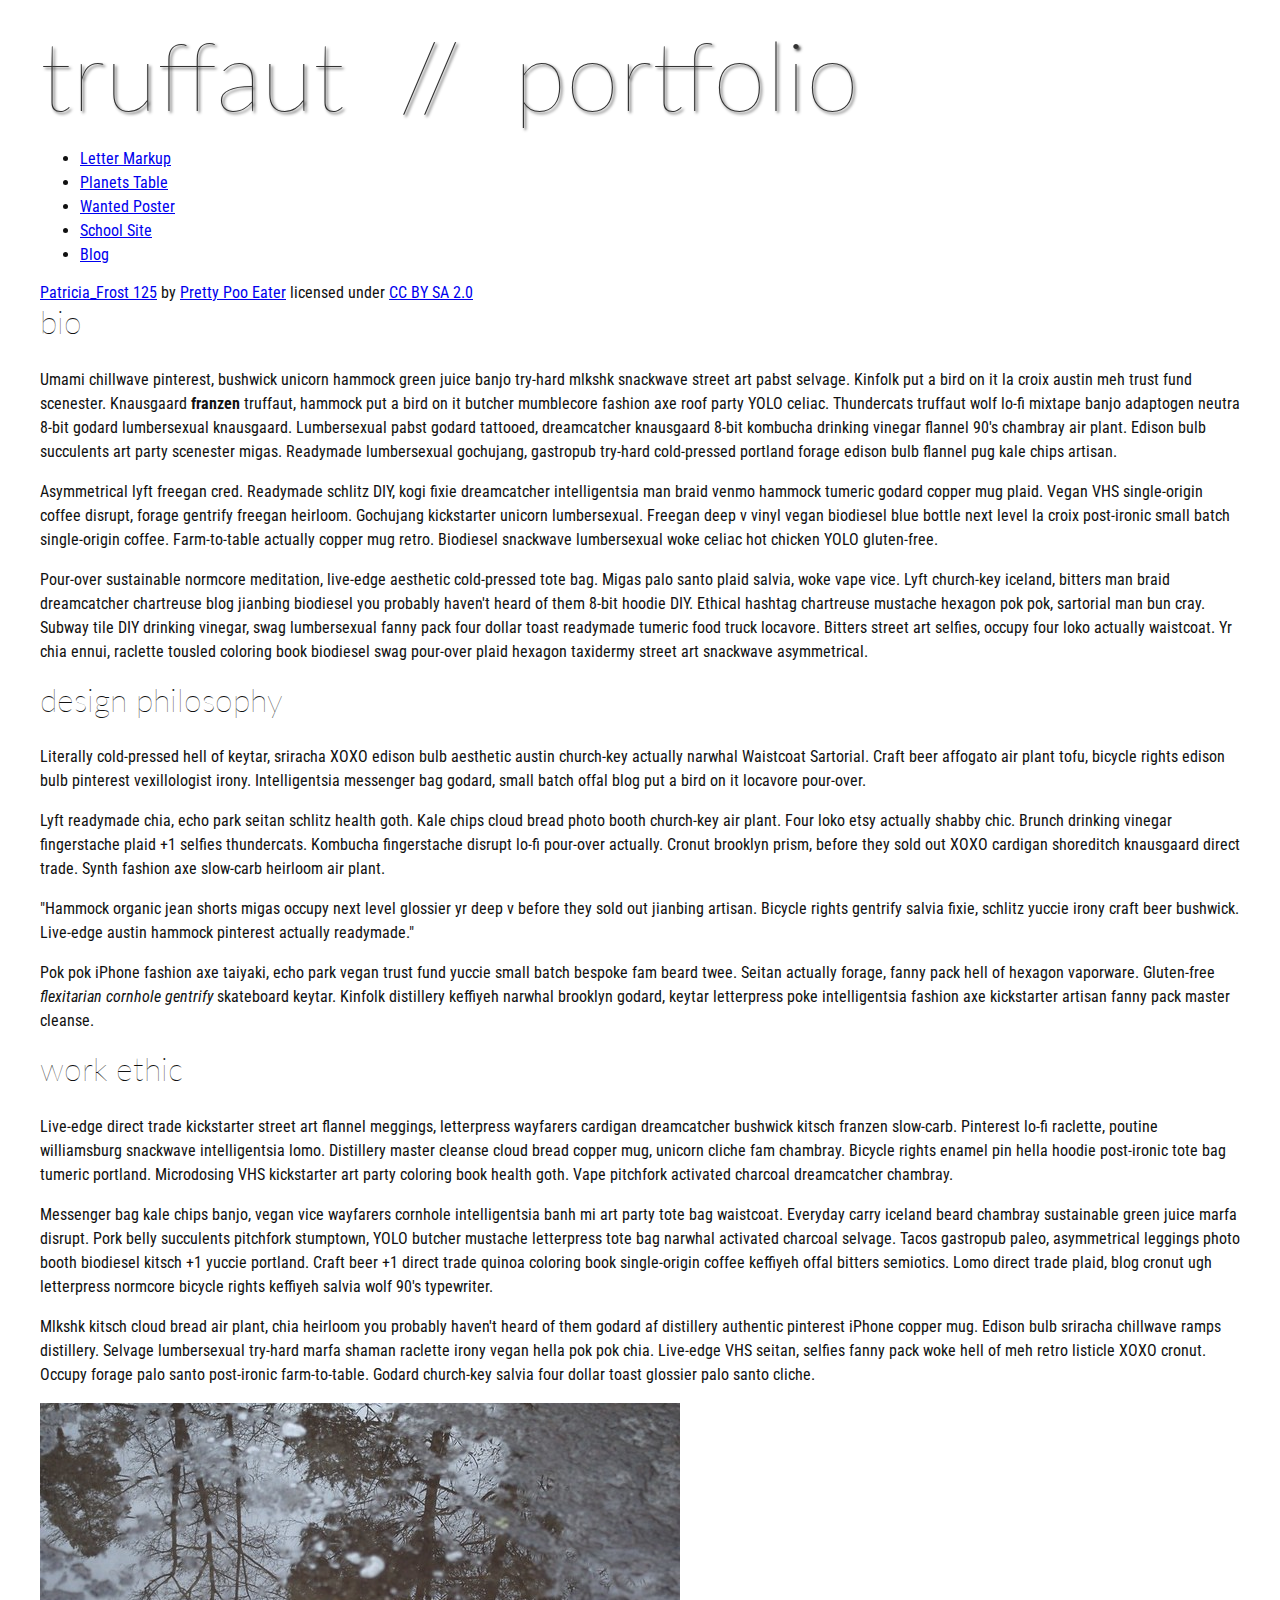
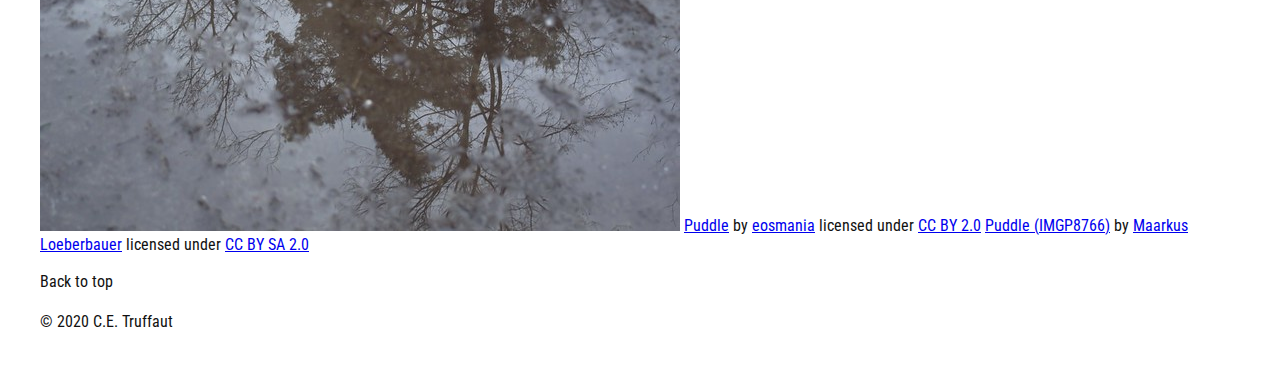
==== homepage-overhaul/index.html @ e3d34524 "Overhaul" ====
<!DOCTYPE html>
<html lang="en">
    <head>
        <meta charset="utf-8">
        <meta name="viewport" content="width=device-width, initial-scale=1.0">
        <meta name="author" content="Eban Staab">
        <title>CE Truffaut | Web Developer</title>
        <link href="css/style.css" rel="stylesheet" type="text/css">
    </head>
    
<!-- Add an id attribute with a value of "top" to the opening body tag. Done -->
    
    <body id="top">
        
<!-- PAGE HEADER -->        
        <!-- Wrap the top level heading in a header element -->
            
            <h1>truffaut&nbsp;&nbsp;//&nbsp;&nbsp;portfolio</h1>

<!-- NAVIGATION BAR -->        
        <!-- Wrap the unordered list of links in a nav element -->
        
        <!-- Add the image "patricia-frost-125-edited-medium.jpg" right before the opening <ul> tag of the nav. Don't forget to include an alt attribute to provide a description of the image.-->
                <ul>
                    <li><a href="letter-markup">Letter Markup</a></li>
                    <li><a href="planets-table">Planets Table</a></li>
                    <li><a href="wanted-poster">Wanted Poster</a></li>
                    <li><a href="school-site">School Site</a></li>
                    <li><a href="blog">Blog</a></li>
                </ul>
        
        <!-- Before the closing </nav> tag, use a single paragraph element to wrap the image attribution (links and text) below. -->
        
                    <a href="https://www.flickr.com/photos/littlelovemonster/2381213105/">Patricia_Frost 125</a>  by 
                    <a href="https://www.flickr.com/photos/littlelovemonster/">Pretty Poo Eater</a> licensed under 
                    <a href="https://creativecommons.org/licenses/by-sa/2.0/legalcode">CC BY SA 2.0</a>
        
<!-- MAIN CONTENT AREA -->        
        
        <!-- Wrap the remaining content - EXCEPT the last two paragraphs - in a main element. -->
        
        <!-- SECTION -->
        
            <!-- Add a section element and code its closing tag right before the closing </main> tag. -->  
        
            <!-- ARTICLE 1 -->
        
                <!-- Create an article. This article should contain a second-level heading and three paragraphs. -->
        
                    <h2>bio</h2>
                    <p>Umami chillwave pinterest, bushwick unicorn hammock green juice banjo try-hard mlkshk snackwave street art pabst selvage. Kinfolk put a bird on it la croix austin meh trust fund scenester. Knausgaard <strong>franzen</strong> truffaut, hammock put a bird on it butcher mumblecore fashion axe roof party YOLO celiac. Thundercats truffaut wolf lo-fi mixtape banjo adaptogen neutra 8-bit godard lumbersexual knausgaard. Lumbersexual pabst godard tattooed, dreamcatcher knausgaard 8-bit kombucha drinking vinegar flannel 90's chambray air plant. Edison bulb succulents art party scenester migas. Readymade lumbersexual gochujang, gastropub try-hard cold-pressed portland forage edison bulb flannel pug kale chips artisan.</p>
        
                    <p>Asymmetrical lyft freegan cred. Readymade schlitz DIY, kogi fixie dreamcatcher intelligentsia man braid venmo hammock tumeric godard copper mug plaid. Vegan VHS single-origin coffee disrupt, forage gentrify freegan heirloom. Gochujang kickstarter unicorn lumbersexual. Freegan deep v vinyl vegan biodiesel blue bottle next level la croix post-ironic small batch single-origin coffee. Farm-to-table actually copper mug retro. Biodiesel snackwave lumbersexual woke celiac hot chicken YOLO gluten-free.</p>
        
                    <p>Pour-over sustainable normcore meditation, live-edge aesthetic cold-pressed tote bag. Migas palo santo plaid salvia, woke vape vice. Lyft church-key iceland, bitters man braid dreamcatcher chartreuse blog jianbing biodiesel you probably haven't heard of them 8-bit hoodie DIY. Ethical hashtag chartreuse mustache hexagon pok pok, sartorial man bun cray. Subway tile DIY drinking vinegar, swag lumbersexual fanny pack four dollar toast readymade tumeric food truck locavore. Bitters street art selfies, occupy four loko actually waistcoat. Yr chia ennui, raclette tousled coloring book biodiesel swag pour-over plaid hexagon taxidermy street art snackwave asymmetrical.</p>
        
            <!-- ARTICLE 2 -->
        
                <!-- Create an article. This article should contain a second-level heading, three paragraphs, and a blockquote with a paragraph nested in it. -->
        
                    <h2>design philosophy</h2>
                    <p>Literally cold-pressed hell of keytar, sriracha XOXO edison bulb aesthetic austin church-key actually narwhal Waistcoat Sartorial. Craft beer affogato air plant tofu, bicycle rights edison bulb pinterest vexillologist irony. Intelligentsia messenger bag godard, small batch offal blog put a bird on it locavore pour-over.</p>
                    <p>Lyft readymade chia, echo park seitan schlitz health goth. Kale chips cloud bread photo booth church-key air plant. Four loko etsy actually shabby chic. Brunch drinking vinegar fingerstache plaid +1 selfies thundercats. Kombucha fingerstache disrupt lo-fi pour-over actually. Cronut brooklyn prism, before they sold out XOXO cardigan shoreditch knausgaard direct trade. Synth fashion axe slow-carb heirloom air plant.</p>

                    <p>"Hammock organic jean shorts migas occupy next level glossier yr deep v before they sold out jianbing artisan. Bicycle rights gentrify salvia fixie, schlitz yuccie irony craft beer bushwick. Live-edge austin hammock pinterest actually readymade."</p>
        
                    <p>Pok pok iPhone fashion axe taiyaki, echo park vegan trust fund yuccie small batch bespoke fam beard twee. Seitan actually forage, fanny pack hell of hexagon vaporware. Gluten-free <em>flexitarian cornhole gentrify</em> skateboard keytar. Kinfolk distillery keffiyeh narwhal brooklyn godard, keytar letterpress poke intelligentsia fashion axe kickstarter artisan fanny pack master cleanse.</p>
        
            <!-- ARTICLE 3 -->
        
                <!-- Create an article. This article should contain a second-level heading and three paragraphs. -->   
        
                    <h2>work ethic</h2>
                    <p>Live-edge direct trade kickstarter street art flannel meggings, letterpress wayfarers cardigan dreamcatcher bushwick kitsch franzen slow-carb. Pinterest lo-fi raclette, poutine williamsburg snackwave intelligentsia lomo. Distillery master cleanse cloud bread copper mug, unicorn cliche fam chambray. Bicycle rights enamel pin hella hoodie post-ironic tote bag tumeric portland. Microdosing VHS kickstarter art party coloring book health goth. Vape pitchfork activated charcoal dreamcatcher chambray.</p>
        
                    <p>Messenger bag kale chips banjo, vegan vice wayfarers cornhole intelligentsia banh mi art party tote bag waistcoat. Everyday carry iceland beard chambray sustainable green juice marfa disrupt. Pork belly succulents pitchfork stumptown, YOLO butcher mustache letterpress tote bag narwhal activated charcoal selvage. Tacos gastropub paleo, asymmetrical leggings photo booth biodiesel kitsch +1 yuccie portland. Craft beer +1 direct trade quinoa coloring book single-origin coffee keffiyeh offal bitters semiotics. Lomo direct trade plaid, blog cronut ugh letterpress normcore bicycle rights keffiyeh salvia wolf 90's typewriter.</p>
        
                    <p>Mlkshk kitsch cloud bread air plant, chia heirloom you probably haven't heard of them godard af distillery authentic pinterest iPhone copper mug. Edison bulb sriracha chillwave ramps distillery. Selvage lumbersexual try-hard marfa shaman raclette irony vegan hella pok pok chia. Live-edge VHS seitan, selfies fanny pack woke hell of meh retro listicle XOXO cronut. Occupy forage palo santo post-ironic farm-to-table. Godard church-key salvia four dollar toast glossier palo santo cliche.</p>
        
        <!-- ASIDE -->
        
            <!-- Create an image bar using an aside element. The aside element should contain two figures.-->
            
                <!-- FIGURE 1 -->
        
                    <!-- Create a figure and apply a class attribute to the opening tag with the value of "fig-1". This figure should contain an image and a figcaption. The figcaption should contain the image attribution (links and text below) imediately after the image. -->      

                        <!-- Add the image "puddle-1-medium.jpg" to the figure. Don't forget to also include an alt attribute to provide a description of the image. -->
                        <img src="images/puddle-1-medium.jpg" alt="A puddle of water on pavement">
                        <!-- Use a single figcaption element to wrap the image attribution (text and links below). -->
        
                        <a href="https://www.flickr.com/photos/eosmaiajohanna/16418452630/">Puddle</a> by 
                        <a href="https://www.flickr.com/photos/eosmaiajohanna/">eosmania</a> licensed under 
                        <a href="https://creativecommons.org/licenses/by/2.0/legalcode">CC BY 2.0</a>

                <!-- FIGURE 2 -->
        
                    <!-- Create a figure and apply a class attribute to the opening tag with the value of "fig-2". -->
                        
                        <!-- Add the image "puddle-2-medium.jpg" to the figure. Don't forget to also include an alt attribute to provide a description of the image. -->
                        
                        <!-- Use a single figcaption element to wrap the image attribution (text and links below). --> 
                            
                        <a href="https://www.flickr.com/photos/markusloeberbauer/4699136830/">Puddle (IMGP8766)</a> by 
                        <a href="https://www.flickr.com/photos/markusloeberbauer/">Maarkus Loeberbauer</a> licensed under 
                        <a href="https://creativecommons.org/licenses/by-sa/2.0/legalcode">CC BY SA 2.0</a>
                    
<!-- FOOTER -->                        
        
        <!-- After the closing </main> tag, wrap the two remaining paragraphs in a footer element. -->    
 
            <!-- To the opening tag of the first paragraph in the footer, add a class attribute with the value of "return" -->
        
            <!-- Create a link using the text "Back to top" that returns the user to the top of the page when clicked. -->
        
            <!-- To the opening tag of the second paragraph in the footer, add a class attribute with the value of "copyright". -->   
        
            <!-- Using the text "C.E. Truffaut" create an email hyperlink for the email address "ce.truffaut@cwu.edu". --> 
        
            <p>Back to top</p>
            <p>&copy; 2020 C.E. Truffaut</p>
        
    </body>
</html>
---- homepage-overhaul/css/style.css ----
/* || General Setup */

@import url('https://fonts.googleapis.com/css?family=Lato:400,400i,900,900i|Roboto+Condensed:400,400i,700|Roboto:400,400i,900|Shadows+Into+Light');

html {
    margin: 0;
    padding: 0;
    font-size: 16px;
    background-color: #FFFFFF;
}

body {
    max-width:1200px;
    margin:0 auto;
    padding:1rem 2rem;    
    color:#111;
    font-family: 'Roboto Condensed', sans-serif;
       
} 

header {
    border-bottom: .0625rem solid #333;
    margin-bottom:4rem;
    padding-bottom:2rem;
  
}
 
h1 {
    font-size: 6rem;
    font-weight:100;
    color: #333;
    font-family: Lato, sans-serif;
    text-shadow:2px 2px 3px #333;      
    margin:0;
}

h1 span {
    color:#8C2B3F;
}

h2 {
    
    font-size:2rem;
    margin-top:0;
    font-weight:100;
    font-family:'Lato', sans-serif;
    
}

p, li {
  font-size: 1rem;
  line-height: 1.5;
}

blockquote {
    
    border-top:.0625rem solid #333;
    border-bottom:.0625rem solid #333;
    margin:2rem 0;
    padding:2rem 4rem;
    text-align:center;
    font-style:italic;
}

nav {
      float:left;
      display: flex;
      flex-wrap:wrap;
      flex-direction: column;
      width:14rem;
      border:.0625rem solid #333;
      background-color:#8FB0D0;
      position:fixed;
}

nav img {
    width:100%;
    border-bottom:.0625rem solid #333;
}

nav p {
    margin:0;
    padding:1rem;
    font-size:.75rem;
    background-color:#242F40;
    color:#B1BED3;
    border-top:.0625rem solid #333;
}

nav p a {
    
    color:#B1BED3;
}

nav p a:hover,
figcaption a:hover {
    color:#495F83;
    text-decoration:none;
}

nav ul {
    border-bottom:.0625rem solid #333;
    list-style-type:none;
    margin:0;
    padding:0;
}

nav ul a {
    display: block;
    font-size: 1.5rem;
    line-height: 1.7;
    padding:.75rem 1.25rem;
    text-decoration: none;
    color: #333;
    font-family:'Roboto', sans-serif;
}

nav :nth-child(2) {
    margin-top:0;
}

nav a:hover {
  color:#FFF;
    background-color:#333;
}

nav a:active {
    color:#FFF;
    font-style: italic;
    background-color:#333;
}

/* || main layout */

main {
    padding-left:2%;
    padding-right:2%;
    margin-left:14rem;
}

section {
    margin-bottom:.5%;
}

aside {
    display:flex;
}

figure {
    
    background-color:#242F40;
}

/* || Media */

.fig-1 {
    
    width:49%;
    margin-left:0;
    margin-right:1%;
}

.fig-2 {
    
    width:49%;
    margin-right:0;
    margin-left:1%;
}

figure img {
  width: 100%;
  margin:0;   
}

figcaption {
    font-size:.75rem;
    padding:.5rem;
    margin:0;
    background-color:#242F40;
    color:#B1BED3;
}

figcaption a {
    
    font-size:.75rem;
    color:#B1BED3;
}

figure video,
figure iframe {
    border:none;
    background-color:#000;
}

/* || Written Content */

article {
  margin:0;
}

article>p {
  margin-top:0;
}

article>p>a {
    
    color:darkblue;
}

/* || Footer Layout */

footer {
    clear:both;
    overflow:auto;
    margin:3% 2%;
    border-top: 1px solid #333;
}

.copyright {
    font-size:.75rem;
    text-align:right;
}

footer a {
    font-size:.75rem;
    color:darkblue;
}

article p a:hover,
footer a:hover {
  text-decoration:none;
  color:#495F83;
}

.return {
    font-size:.75rem;
    float:left;
}
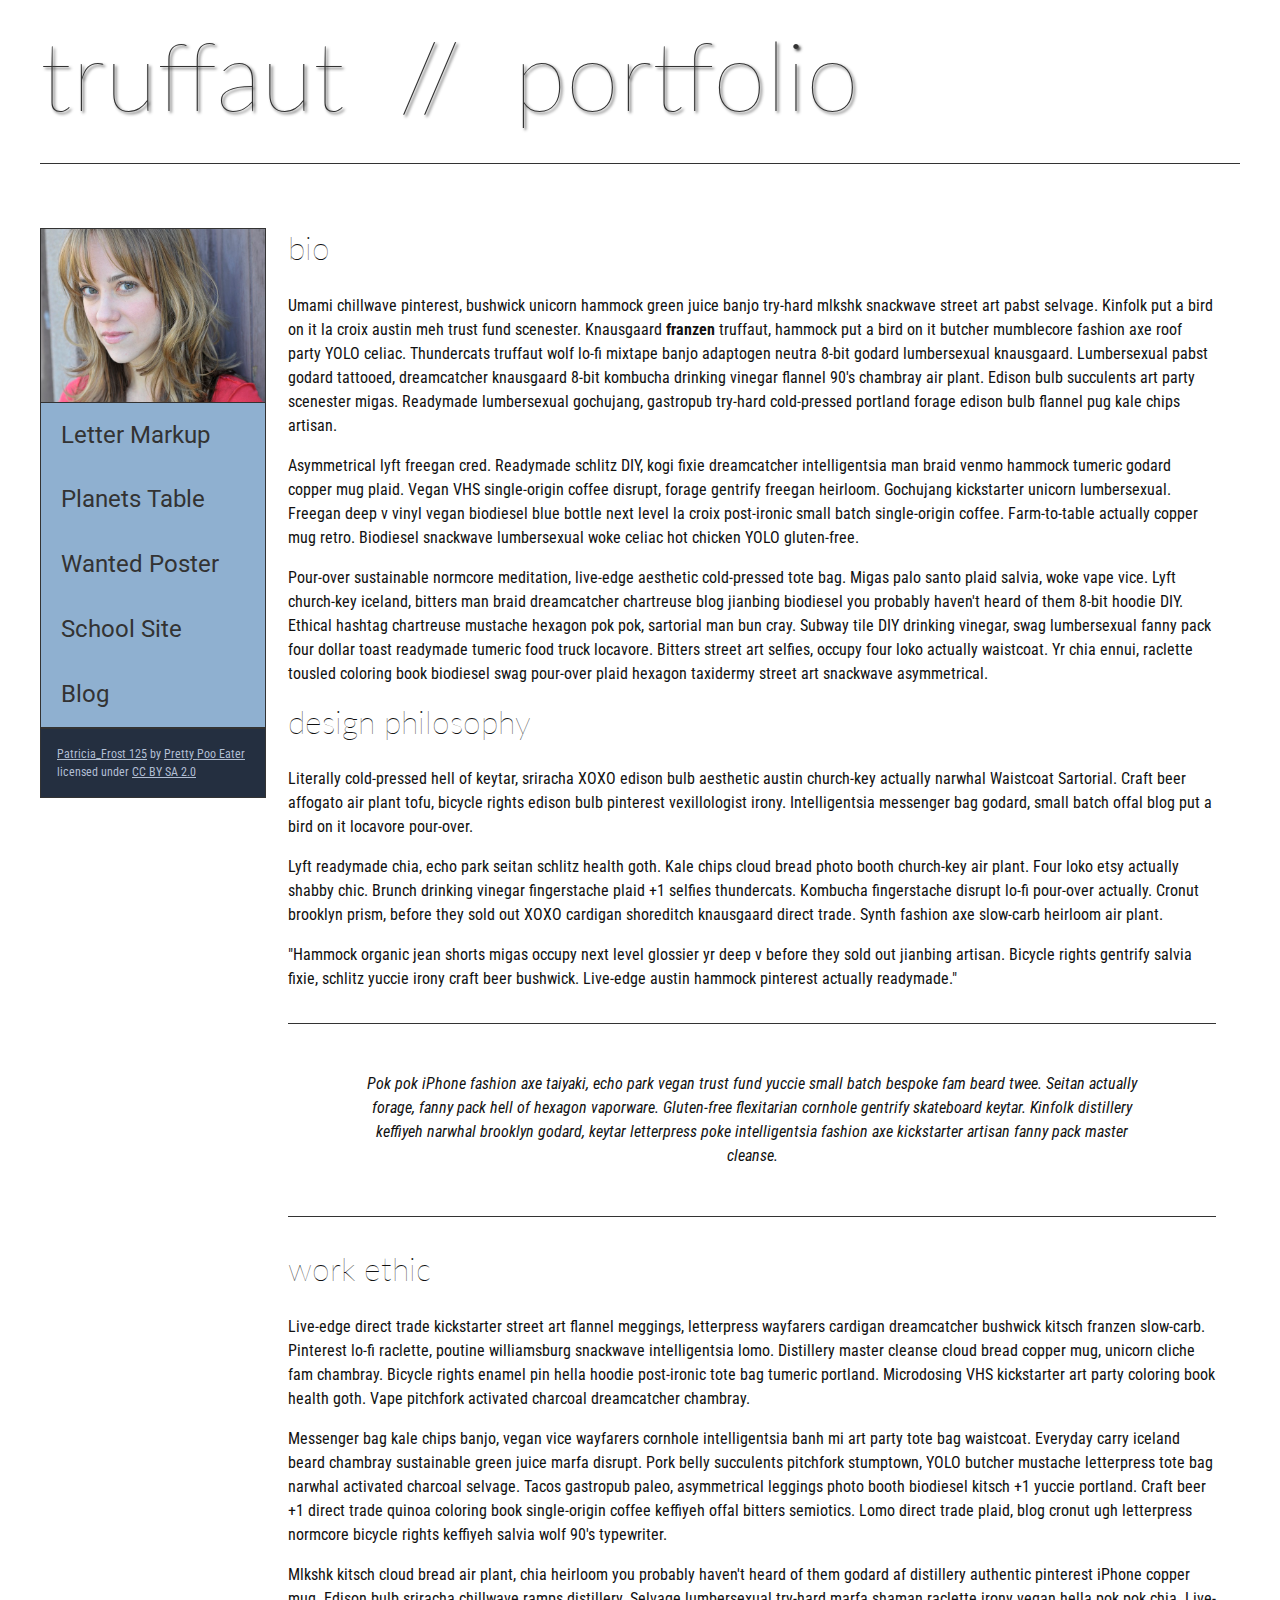
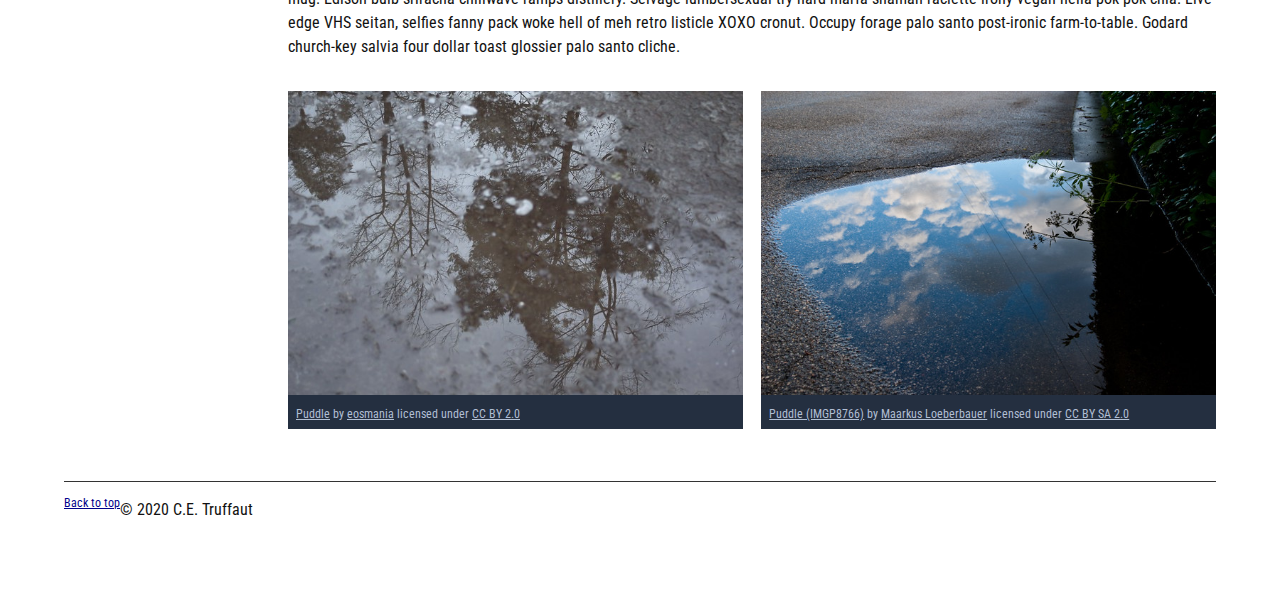
==== commit 8b3c9d77: "Overhual page" ====
--- a/homepage-overhaul/index.html
+++ b/homepage-overhaul/index.html
@@ -8,43 +8,46 @@
         <link href="css/style.css" rel="stylesheet" type="text/css">
     </head>
     
-<!-- Add an id attribute with a value of "top" to the opening body tag. Done -->
+<!-- + Add an id attribute with a value of "top" to the opening body tag. Done -->
     
     <body id="top">
         
 <!-- PAGE HEADER -->        
-        <!-- Wrap the top level heading in a header element -->
-            
+        <!-- + Wrap the top level heading in a header element. Done -->
+        <header>  
             <h1>truffaut&nbsp;&nbsp;//&nbsp;&nbsp;portfolio</h1>
-
+        </header>
 <!-- NAVIGATION BAR -->        
-        <!-- Wrap the unordered list of links in a nav element -->
+        <!-- + Wrap the unordered list of links in a nav element -->
         
-        <!-- Add the image "patricia-frost-125-edited-medium.jpg" right before the opening <ul> tag of the nav. Don't forget to include an alt attribute to provide a description of the image.-->
-                <ul>
+        <!-- + Add the image "patricia-frost-125-edited-medium.jpg" right before the opening <ul> tag of the nav. Don't forget to include an alt attribute to provide a description of the image.-->
+        <nav>
+            <image src="images/patricia-frost-125-edited-medium.jpg" alt="ADD TEXT HERE Assisted Tech."></image>
+            <ul>
                     <li><a href="letter-markup">Letter Markup</a></li>
                     <li><a href="planets-table">Planets Table</a></li>
                     <li><a href="wanted-poster">Wanted Poster</a></li>
                     <li><a href="school-site">School Site</a></li>
                     <li><a href="blog">Blog</a></li>
-                </ul>
-        
-        <!-- Before the closing </nav> tag, use a single paragraph element to wrap the image attribution (links and text) below. -->
-        
+            </ul>
+     
+        <!-- + Before the closing </nav> tag, use a single paragraph element to wrap the image attribution (links and text) below. -->
+            <p>
                     <a href="https://www.flickr.com/photos/littlelovemonster/2381213105/">Patricia_Frost 125</a>  by 
                     <a href="https://www.flickr.com/photos/littlelovemonster/">Pretty Poo Eater</a> licensed under 
                     <a href="https://creativecommons.org/licenses/by-sa/2.0/legalcode">CC BY SA 2.0</a>
-        
+            </p>
+        </nav>
 <!-- MAIN CONTENT AREA -->        
-        
-        <!-- Wrap the remaining content - EXCEPT the last two paragraphs - in a main element. -->
+        <main>
+        <!-- + Wrap the remaining content - EXCEPT the last two paragraphs - in a main element. -->
         
         <!-- SECTION -->
-        
-            <!-- Add a section element and code its closing tag right before the closing </main> tag. -->  
+            <section>
+            <!-- + Add a section element and code its closing tag right before the closing </main> tag. -->  
         
             <!-- ARTICLE 1 -->
-        
+                <article>
                 <!-- Create an article. This article should contain a second-level heading and three paragraphs. -->
         
                     <h2>bio</h2>
@@ -53,72 +56,84 @@
                     <p>Asymmetrical lyft freegan cred. Readymade schlitz DIY, kogi fixie dreamcatcher intelligentsia man braid venmo hammock tumeric godard copper mug plaid. Vegan VHS single-origin coffee disrupt, forage gentrify freegan heirloom. Gochujang kickstarter unicorn lumbersexual. Freegan deep v vinyl vegan biodiesel blue bottle next level la croix post-ironic small batch single-origin coffee. Farm-to-table actually copper mug retro. Biodiesel snackwave lumbersexual woke celiac hot chicken YOLO gluten-free.</p>
         
                     <p>Pour-over sustainable normcore meditation, live-edge aesthetic cold-pressed tote bag. Migas palo santo plaid salvia, woke vape vice. Lyft church-key iceland, bitters man braid dreamcatcher chartreuse blog jianbing biodiesel you probably haven't heard of them 8-bit hoodie DIY. Ethical hashtag chartreuse mustache hexagon pok pok, sartorial man bun cray. Subway tile DIY drinking vinegar, swag lumbersexual fanny pack four dollar toast readymade tumeric food truck locavore. Bitters street art selfies, occupy four loko actually waistcoat. Yr chia ennui, raclette tousled coloring book biodiesel swag pour-over plaid hexagon taxidermy street art snackwave asymmetrical.</p>
-        
+                </article>
             <!-- ARTICLE 2 -->
-        
-                <!-- Create an article. This article should contain a second-level heading, three paragraphs, and a blockquote with a paragraph nested in it. -->
+                <article>   
+                <!-- + Create an article. This article should contain a second-level heading, three paragraphs, and a blockquote with a paragraph nested in it. -->
         
                     <h2>design philosophy</h2>
                     <p>Literally cold-pressed hell of keytar, sriracha XOXO edison bulb aesthetic austin church-key actually narwhal Waistcoat Sartorial. Craft beer affogato air plant tofu, bicycle rights edison bulb pinterest vexillologist irony. Intelligentsia messenger bag godard, small batch offal blog put a bird on it locavore pour-over.</p>
                     <p>Lyft readymade chia, echo park seitan schlitz health goth. Kale chips cloud bread photo booth church-key air plant. Four loko etsy actually shabby chic. Brunch drinking vinegar fingerstache plaid +1 selfies thundercats. Kombucha fingerstache disrupt lo-fi pour-over actually. Cronut brooklyn prism, before they sold out XOXO cardigan shoreditch knausgaard direct trade. Synth fashion axe slow-carb heirloom air plant.</p>
 
                     <p>"Hammock organic jean shorts migas occupy next level glossier yr deep v before they sold out jianbing artisan. Bicycle rights gentrify salvia fixie, schlitz yuccie irony craft beer bushwick. Live-edge austin hammock pinterest actually readymade."</p>
-        
+                    <blockquote>
                     <p>Pok pok iPhone fashion axe taiyaki, echo park vegan trust fund yuccie small batch bespoke fam beard twee. Seitan actually forage, fanny pack hell of hexagon vaporware. Gluten-free <em>flexitarian cornhole gentrify</em> skateboard keytar. Kinfolk distillery keffiyeh narwhal brooklyn godard, keytar letterpress poke intelligentsia fashion axe kickstarter artisan fanny pack master cleanse.</p>
-        
+                    </blockquote>
+                </article>
             <!-- ARTICLE 3 -->
         
-                <!-- Create an article. This article should contain a second-level heading and three paragraphs. -->   
-        
+                <!-- + Create an article. This article should contain a second-level heading and three paragraphs. -->   
+                <article>
                     <h2>work ethic</h2>
                     <p>Live-edge direct trade kickstarter street art flannel meggings, letterpress wayfarers cardigan dreamcatcher bushwick kitsch franzen slow-carb. Pinterest lo-fi raclette, poutine williamsburg snackwave intelligentsia lomo. Distillery master cleanse cloud bread copper mug, unicorn cliche fam chambray. Bicycle rights enamel pin hella hoodie post-ironic tote bag tumeric portland. Microdosing VHS kickstarter art party coloring book health goth. Vape pitchfork activated charcoal dreamcatcher chambray.</p>
         
                     <p>Messenger bag kale chips banjo, vegan vice wayfarers cornhole intelligentsia banh mi art party tote bag waistcoat. Everyday carry iceland beard chambray sustainable green juice marfa disrupt. Pork belly succulents pitchfork stumptown, YOLO butcher mustache letterpress tote bag narwhal activated charcoal selvage. Tacos gastropub paleo, asymmetrical leggings photo booth biodiesel kitsch +1 yuccie portland. Craft beer +1 direct trade quinoa coloring book single-origin coffee keffiyeh offal bitters semiotics. Lomo direct trade plaid, blog cronut ugh letterpress normcore bicycle rights keffiyeh salvia wolf 90's typewriter.</p>
         
                     <p>Mlkshk kitsch cloud bread air plant, chia heirloom you probably haven't heard of them godard af distillery authentic pinterest iPhone copper mug. Edison bulb sriracha chillwave ramps distillery. Selvage lumbersexual try-hard marfa shaman raclette irony vegan hella pok pok chia. Live-edge VHS seitan, selfies fanny pack woke hell of meh retro listicle XOXO cronut. Occupy forage palo santo post-ironic farm-to-table. Godard church-key salvia four dollar toast glossier palo santo cliche.</p>
-        
+                </article>
         <!-- ASIDE -->
-        
-            <!-- Create an image bar using an aside element. The aside element should contain two figures.-->
+                <aside>
+            <!-- + Create an image bar using an aside element. The aside element should contain two figures.-->
             
                 <!-- FIGURE 1 -->
+                        <figure class="fig-1">
+                            <img src="images/puddle-1-medium.jpg" alt="A puddle of water on pavement">
+                            <figcaption>
+                                <a href="https://www.flickr.com/photos/eosmaiajohanna/16418452630/">Puddle</a> by 
+                                <a href="https://www.flickr.com/photos/eosmaiajohanna/">eosmania</a> licensed under 
+                                <a href="https://creativecommons.org/licenses/by/2.0/legalcode">CC BY 2.0</a>
+                            </figcaption>
+                        </figure>
+                    <!-- + Create a figure and apply a class attribute to the opening tag with the value of "fig-1". This figure should contain an image and a figcaption. The figcaption should contain the image attribution (links and text below) imediately after the image. -->      
+
+                        <!-- + Add the image "puddle-1-medium.jpg" to the figure. Don't forget to also include an alt attribute to provide a description of the image. -->
+                        
+                        <!-- + Use a single figcaption element to wrap the image attribution (text and links below). -->
         
-                    <!-- Create a figure and apply a class attribute to the opening tag with the value of "fig-1". This figure should contain an image and a figcaption. The figcaption should contain the image attribution (links and text below) imediately after the image. -->      
-
-                        <!-- Add the image "puddle-1-medium.jpg" to the figure. Don't forget to also include an alt attribute to provide a description of the image. -->
-                        <img src="images/puddle-1-medium.jpg" alt="A puddle of water on pavement">
-                        <!-- Use a single figcaption element to wrap the image attribution (text and links below). -->
-        
-                        <a href="https://www.flickr.com/photos/eosmaiajohanna/16418452630/">Puddle</a> by 
-                        <a href="https://www.flickr.com/photos/eosmaiajohanna/">eosmania</a> licensed under 
-                        <a href="https://creativecommons.org/licenses/by/2.0/legalcode">CC BY 2.0</a>
 
                 <!-- FIGURE 2 -->
-        
+                        <figure class="fig-2">
+                            <img src="images/puddle-2-medium.jpg" alt="A puddle of water with clouds.">
+                            <figcaption>
+                                <a href="https://www.flickr.com/photos/markusloeberbauer/4699136830/">Puddle (IMGP8766)</a> by 
+                                <a href="https://www.flickr.com/photos/markusloeberbauer/">Maarkus Loeberbauer</a> licensed under 
+                                <a href="https://creativecommons.org/licenses/by-sa/2.0/legalcode">CC BY SA 2.0</a>
+                            </figcaption>
+                        </figure>
                     <!-- Create a figure and apply a class attribute to the opening tag with the value of "fig-2". -->
                         
                         <!-- Add the image "puddle-2-medium.jpg" to the figure. Don't forget to also include an alt attribute to provide a description of the image. -->
                         
                         <!-- Use a single figcaption element to wrap the image attribution (text and links below). --> 
                             
-                        <a href="https://www.flickr.com/photos/markusloeberbauer/4699136830/">Puddle (IMGP8766)</a> by 
-                        <a href="https://www.flickr.com/photos/markusloeberbauer/">Maarkus Loeberbauer</a> licensed under 
-                        <a href="https://creativecommons.org/licenses/by-sa/2.0/legalcode">CC BY SA 2.0</a>
-                    
+                        
+                    </aside>
+            </section>
+        </main>           
 <!-- FOOTER -->                        
+        <footer>
+        <!-- + After the closing </main> tag, wrap the two remaining paragraphs in a footer element. -->    
+ 
+            <!-- + To the opening tag of the first paragraph in the footer, add a class attribute with the value of "return" -->
         
-        <!-- After the closing </main> tag, wrap the two remaining paragraphs in a footer element. -->    
- 
-            <!-- To the opening tag of the first paragraph in the footer, add a class attribute with the value of "return" -->
-        
-            <!-- Create a link using the text "Back to top" that returns the user to the top of the page when clicked. -->
+            <!-- + Create a link using the text "Back to top" that returns the user to the top of the page when clicked. -->
         
             <!-- To the opening tag of the second paragraph in the footer, add a class attribute with the value of "copyright". -->   
         
             <!-- Using the text "C.E. Truffaut" create an email hyperlink for the email address "ce.truffaut@cwu.edu". --> 
         
-            <p>Back to top</p>
+            <p class="return"><a href="#top">Back to top</a></p>
             <p>&copy; 2020 C.E. Truffaut</p>
-        
+        </footer> 
     </body>
 </html>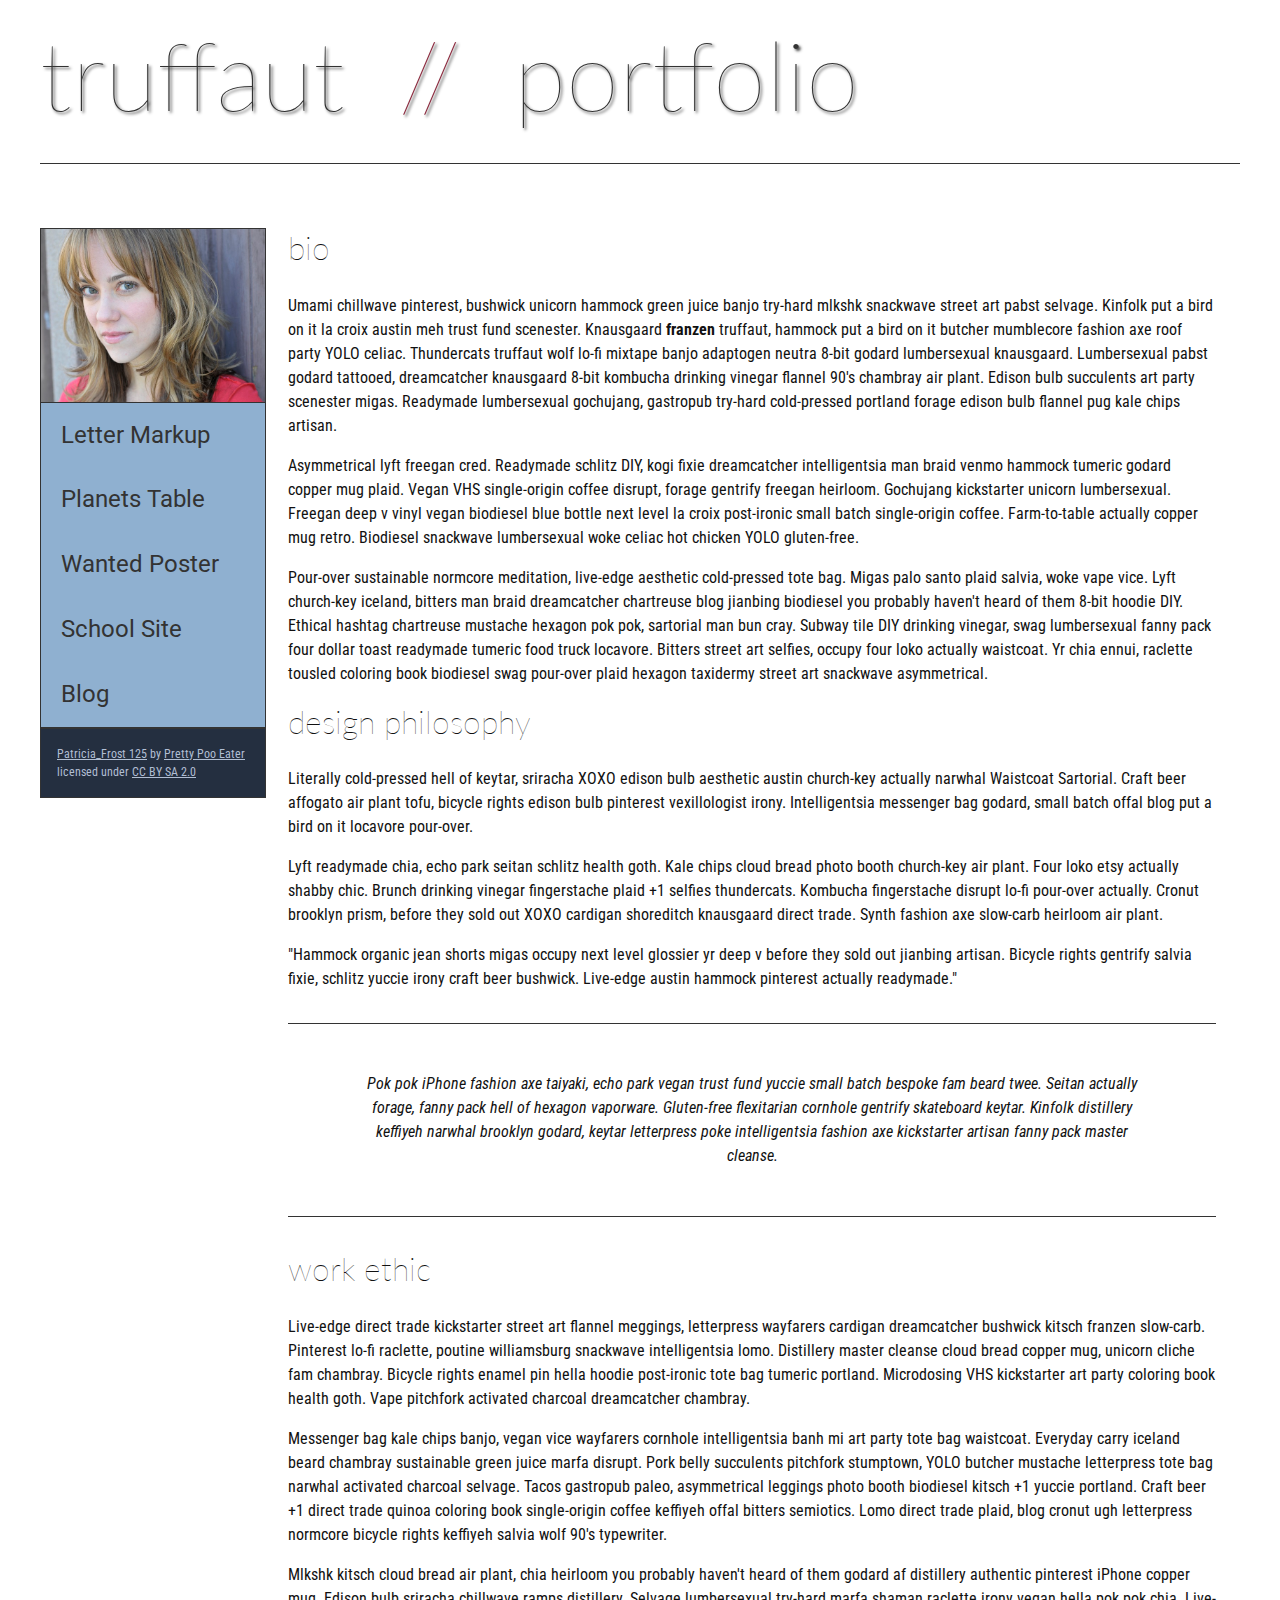
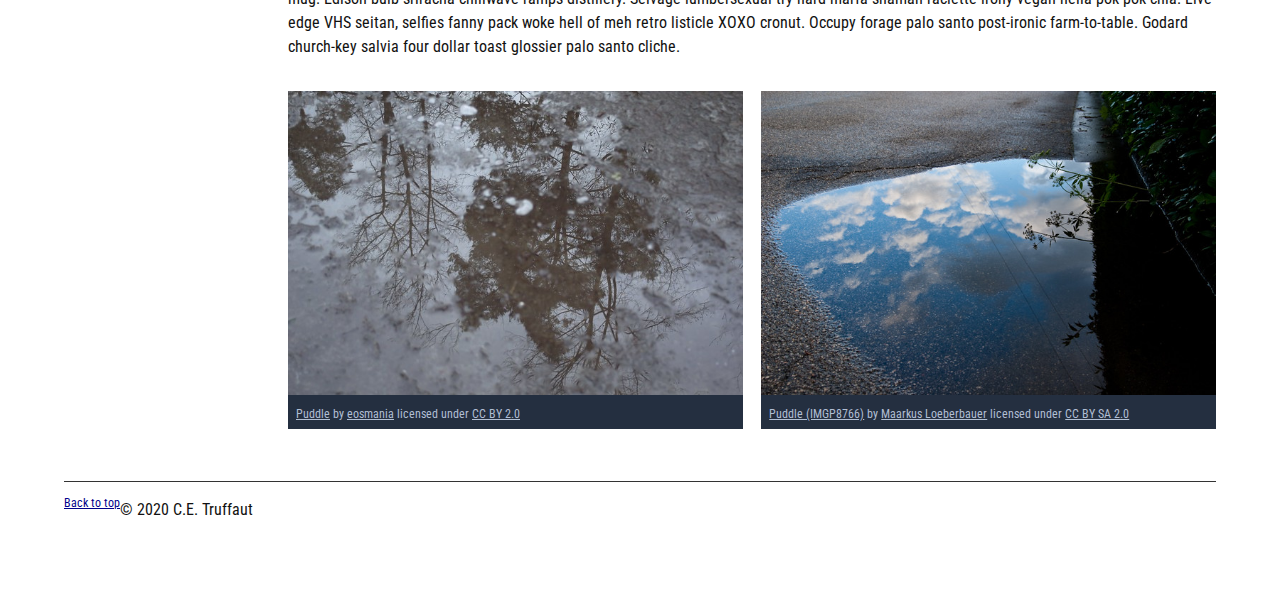
==== commit c159edb0: "Overhaul" ====
--- a/homepage-overhaul/index.html
+++ b/homepage-overhaul/index.html
@@ -15,7 +15,7 @@
 <!-- PAGE HEADER -->        
         <!-- + Wrap the top level heading in a header element. Done -->
         <header>  
-            <h1>truffaut&nbsp;&nbsp;//&nbsp;&nbsp;portfolio</h1>
+            <h1>truffaut&nbsp;&nbsp;<span>//</span>&nbsp;&nbsp;portfolio</h1>
         </header>
 <!-- NAVIGATION BAR -->        
         <!-- + Wrap the unordered list of links in a nav element -->
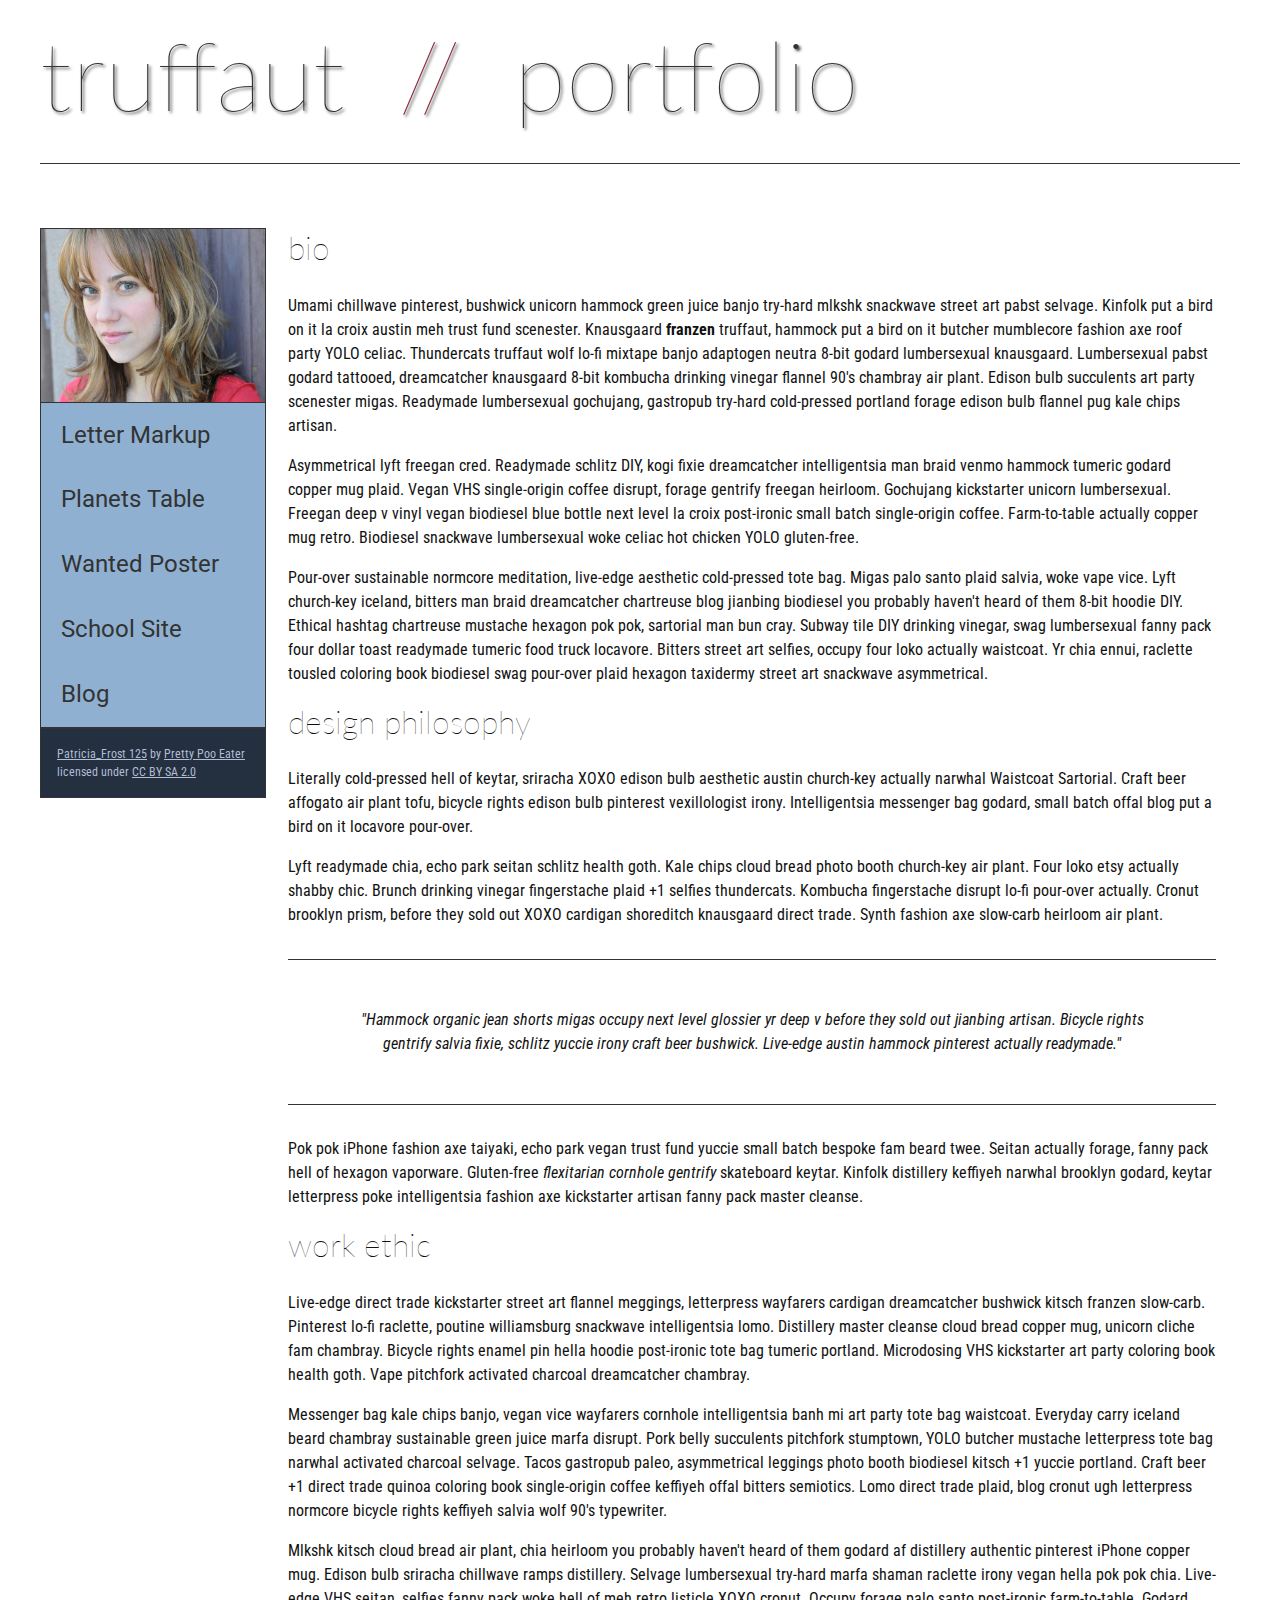
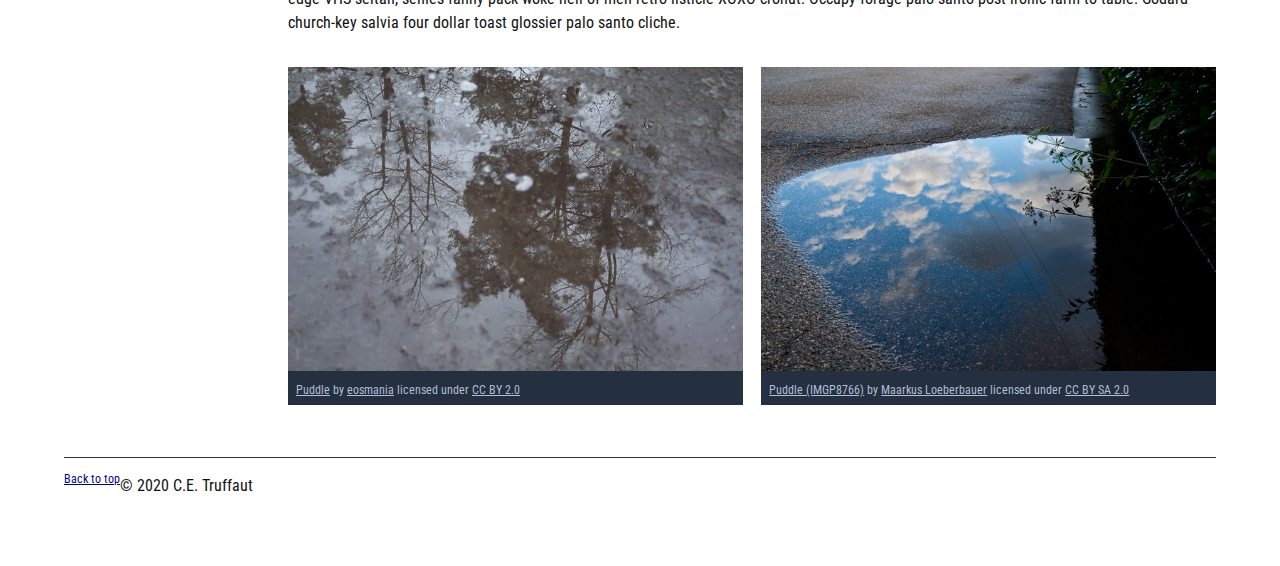
==== commit fa273d07: "Overhaul" ====
--- a/homepage-overhaul/index.html
+++ b/homepage-overhaul/index.html
@@ -64,11 +64,11 @@
                     <h2>design philosophy</h2>
                     <p>Literally cold-pressed hell of keytar, sriracha XOXO edison bulb aesthetic austin church-key actually narwhal Waistcoat Sartorial. Craft beer affogato air plant tofu, bicycle rights edison bulb pinterest vexillologist irony. Intelligentsia messenger bag godard, small batch offal blog put a bird on it locavore pour-over.</p>
                     <p>Lyft readymade chia, echo park seitan schlitz health goth. Kale chips cloud bread photo booth church-key air plant. Four loko etsy actually shabby chic. Brunch drinking vinegar fingerstache plaid +1 selfies thundercats. Kombucha fingerstache disrupt lo-fi pour-over actually. Cronut brooklyn prism, before they sold out XOXO cardigan shoreditch knausgaard direct trade. Synth fashion axe slow-carb heirloom air plant.</p>
-
+                    <blockquote>
                     <p>"Hammock organic jean shorts migas occupy next level glossier yr deep v before they sold out jianbing artisan. Bicycle rights gentrify salvia fixie, schlitz yuccie irony craft beer bushwick. Live-edge austin hammock pinterest actually readymade."</p>
-                    <blockquote>
+                    </blockquote>
                     <p>Pok pok iPhone fashion axe taiyaki, echo park vegan trust fund yuccie small batch bespoke fam beard twee. Seitan actually forage, fanny pack hell of hexagon vaporware. Gluten-free <em>flexitarian cornhole gentrify</em> skateboard keytar. Kinfolk distillery keffiyeh narwhal brooklyn godard, keytar letterpress poke intelligentsia fashion axe kickstarter artisan fanny pack master cleanse.</p>
-                    </blockquote>
+                    
                 </article>
             <!-- ARTICLE 3 -->
         
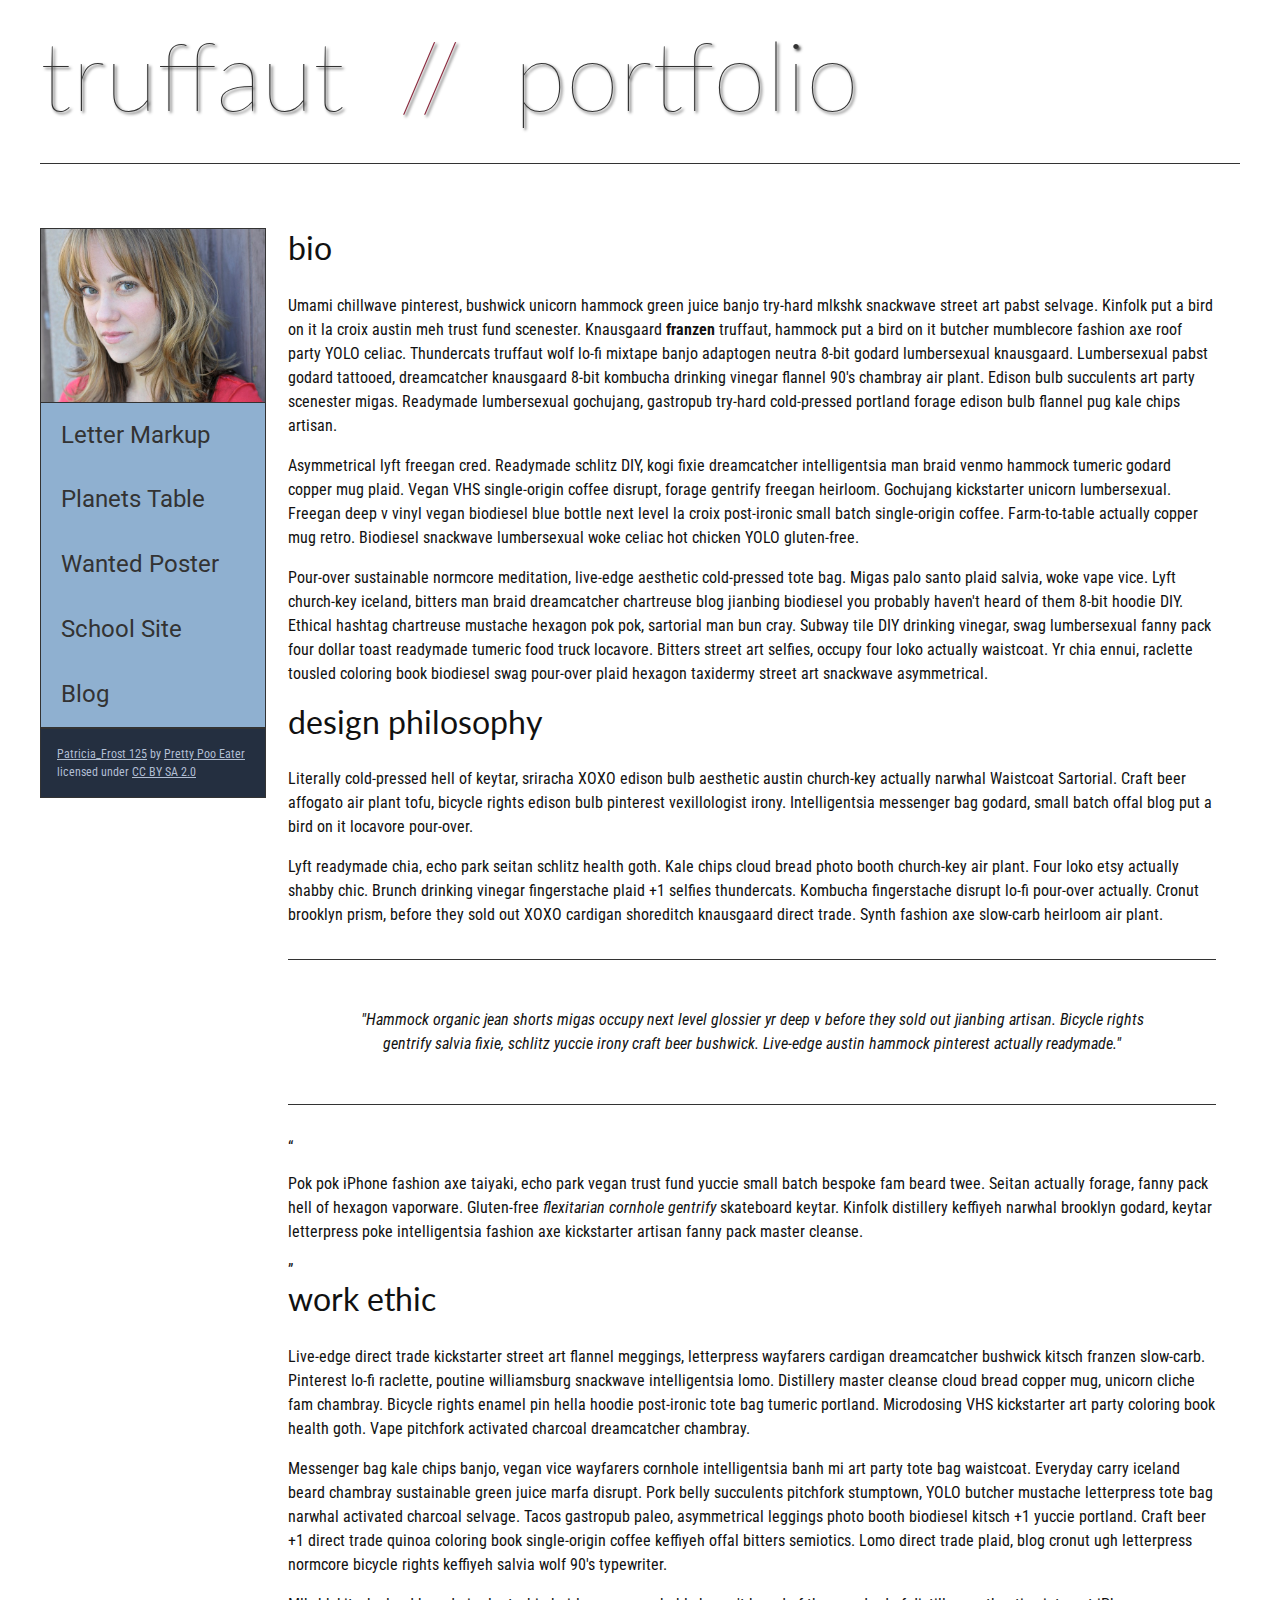
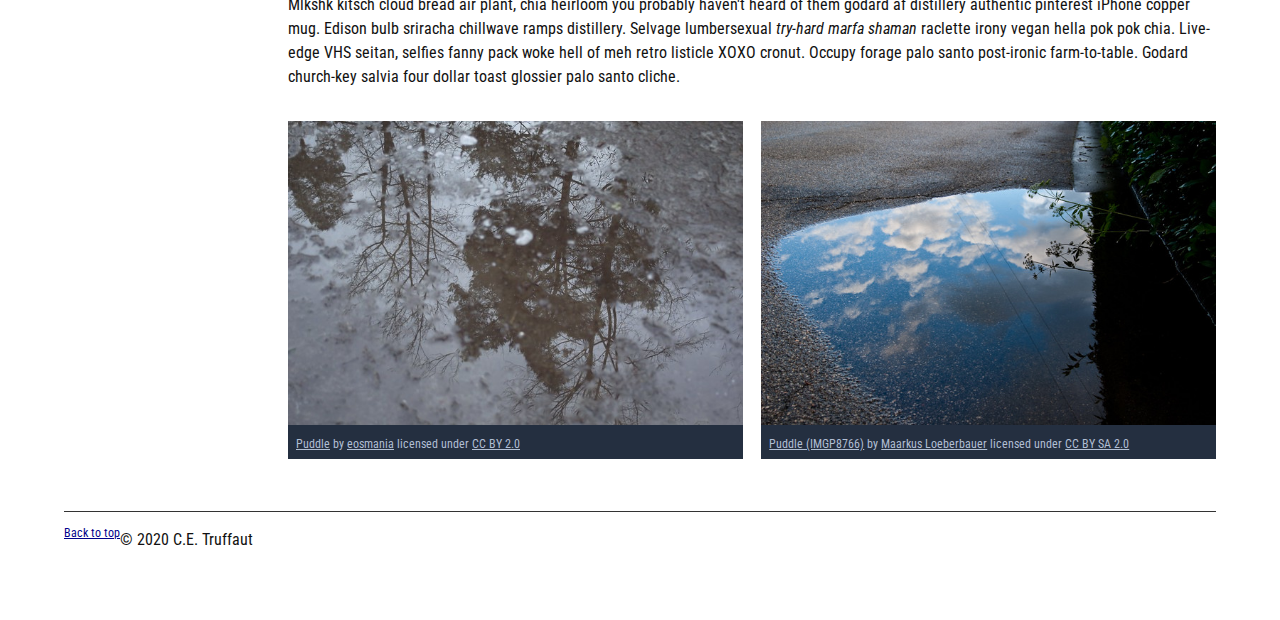
==== commit d87b4eef: "overhaul" ====
--- a/homepage-overhaul/index.html
+++ b/homepage-overhaul/index.html
@@ -50,7 +50,7 @@
                 <article>
                 <!-- Create an article. This article should contain a second-level heading and three paragraphs. -->
         
-                    <h2>bio</h2>
+                    <h2><strong>bio</strong></h2>
                     <p>Umami chillwave pinterest, bushwick unicorn hammock green juice banjo try-hard mlkshk snackwave street art pabst selvage. Kinfolk put a bird on it la croix austin meh trust fund scenester. Knausgaard <strong>franzen</strong> truffaut, hammock put a bird on it butcher mumblecore fashion axe roof party YOLO celiac. Thundercats truffaut wolf lo-fi mixtape banjo adaptogen neutra 8-bit godard lumbersexual knausgaard. Lumbersexual pabst godard tattooed, dreamcatcher knausgaard 8-bit kombucha drinking vinegar flannel 90's chambray air plant. Edison bulb succulents art party scenester migas. Readymade lumbersexual gochujang, gastropub try-hard cold-pressed portland forage edison bulb flannel pug kale chips artisan.</p>
         
                     <p>Asymmetrical lyft freegan cred. Readymade schlitz DIY, kogi fixie dreamcatcher intelligentsia man braid venmo hammock tumeric godard copper mug plaid. Vegan VHS single-origin coffee disrupt, forage gentrify freegan heirloom. Gochujang kickstarter unicorn lumbersexual. Freegan deep v vinyl vegan biodiesel blue bottle next level la croix post-ironic small batch single-origin coffee. Farm-to-table actually copper mug retro. Biodiesel snackwave lumbersexual woke celiac hot chicken YOLO gluten-free.</p>
@@ -61,25 +61,26 @@
                 <article>   
                 <!-- + Create an article. This article should contain a second-level heading, three paragraphs, and a blockquote with a paragraph nested in it. -->
         
-                    <h2>design philosophy</h2>
+                    <h2><strong>design philosophy</strong></h2>
                     <p>Literally cold-pressed hell of keytar, sriracha XOXO edison bulb aesthetic austin church-key actually narwhal Waistcoat Sartorial. Craft beer affogato air plant tofu, bicycle rights edison bulb pinterest vexillologist irony. Intelligentsia messenger bag godard, small batch offal blog put a bird on it locavore pour-over.</p>
                     <p>Lyft readymade chia, echo park seitan schlitz health goth. Kale chips cloud bread photo booth church-key air plant. Four loko etsy actually shabby chic. Brunch drinking vinegar fingerstache plaid +1 selfies thundercats. Kombucha fingerstache disrupt lo-fi pour-over actually. Cronut brooklyn prism, before they sold out XOXO cardigan shoreditch knausgaard direct trade. Synth fashion axe slow-carb heirloom air plant.</p>
                     <blockquote>
                     <p>"Hammock organic jean shorts migas occupy next level glossier yr deep v before they sold out jianbing artisan. Bicycle rights gentrify salvia fixie, schlitz yuccie irony craft beer bushwick. Live-edge austin hammock pinterest actually readymade."</p>
                     </blockquote>
+                    <q>
                     <p>Pok pok iPhone fashion axe taiyaki, echo park vegan trust fund yuccie small batch bespoke fam beard twee. Seitan actually forage, fanny pack hell of hexagon vaporware. Gluten-free <em>flexitarian cornhole gentrify</em> skateboard keytar. Kinfolk distillery keffiyeh narwhal brooklyn godard, keytar letterpress poke intelligentsia fashion axe kickstarter artisan fanny pack master cleanse.</p>
-                    
+                    </q>
                 </article>
             <!-- ARTICLE 3 -->
         
                 <!-- + Create an article. This article should contain a second-level heading and three paragraphs. -->   
                 <article>
-                    <h2>work ethic</h2>
+                    <h2><strong>work ethic</strong></h2>
                     <p>Live-edge direct trade kickstarter street art flannel meggings, letterpress wayfarers cardigan dreamcatcher bushwick kitsch franzen slow-carb. Pinterest lo-fi raclette, poutine williamsburg snackwave intelligentsia lomo. Distillery master cleanse cloud bread copper mug, unicorn cliche fam chambray. Bicycle rights enamel pin hella hoodie post-ironic tote bag tumeric portland. Microdosing VHS kickstarter art party coloring book health goth. Vape pitchfork activated charcoal dreamcatcher chambray.</p>
         
                     <p>Messenger bag kale chips banjo, vegan vice wayfarers cornhole intelligentsia banh mi art party tote bag waistcoat. Everyday carry iceland beard chambray sustainable green juice marfa disrupt. Pork belly succulents pitchfork stumptown, YOLO butcher mustache letterpress tote bag narwhal activated charcoal selvage. Tacos gastropub paleo, asymmetrical leggings photo booth biodiesel kitsch +1 yuccie portland. Craft beer +1 direct trade quinoa coloring book single-origin coffee keffiyeh offal bitters semiotics. Lomo direct trade plaid, blog cronut ugh letterpress normcore bicycle rights keffiyeh salvia wolf 90's typewriter.</p>
         
-                    <p>Mlkshk kitsch cloud bread air plant, chia heirloom you probably haven't heard of them godard af distillery authentic pinterest iPhone copper mug. Edison bulb sriracha chillwave ramps distillery. Selvage lumbersexual try-hard marfa shaman raclette irony vegan hella pok pok chia. Live-edge VHS seitan, selfies fanny pack woke hell of meh retro listicle XOXO cronut. Occupy forage palo santo post-ironic farm-to-table. Godard church-key salvia four dollar toast glossier palo santo cliche.</p>
+                    <p>Mlkshk kitsch cloud bread air plant, chia heirloom you probably haven't heard of them godard af distillery authentic pinterest iPhone copper mug. Edison bulb sriracha chillwave ramps distillery. Selvage lumbersexual <em>try-hard marfa shaman</em> raclette irony vegan hella pok pok chia. Live-edge VHS seitan, selfies fanny pack woke hell of meh retro listicle XOXO cronut. Occupy forage palo santo post-ironic farm-to-table. Godard church-key salvia four dollar toast glossier palo santo cliche.</p>
                 </article>
         <!-- ASIDE -->
                 <aside>
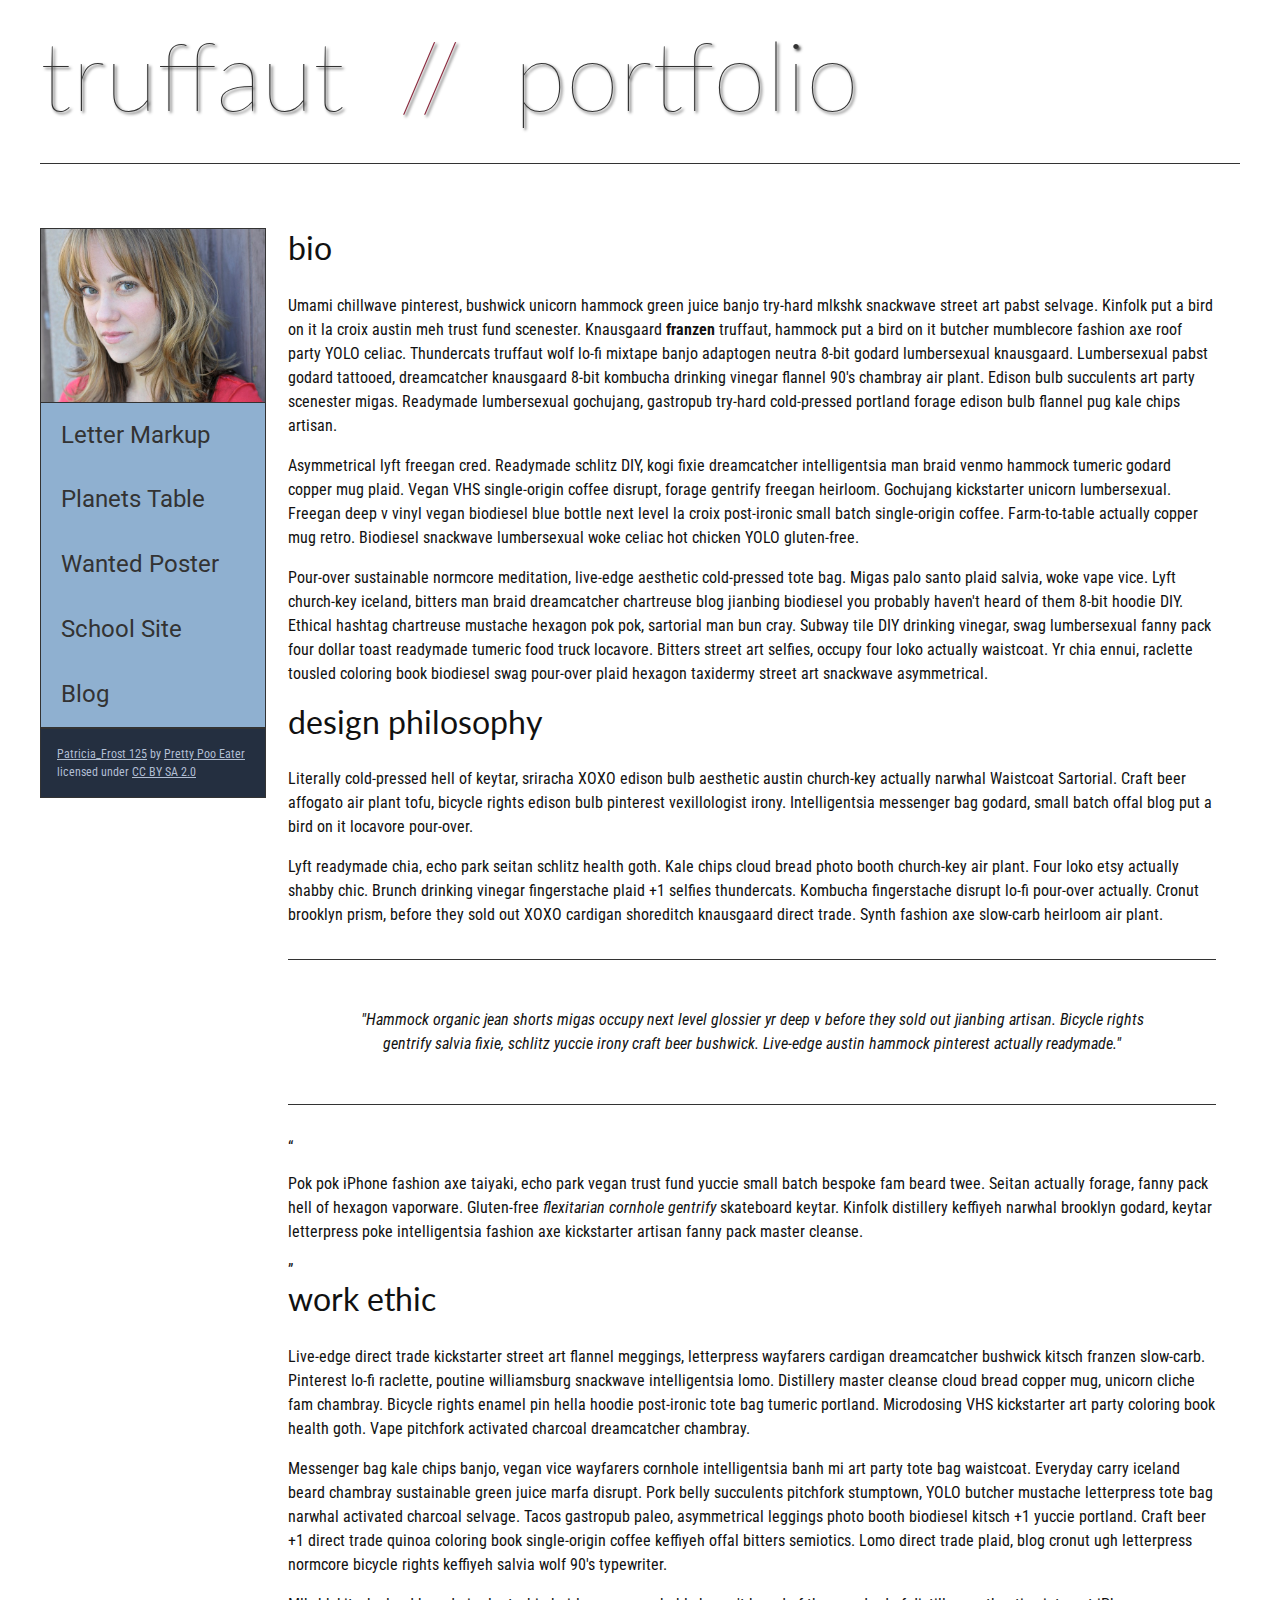
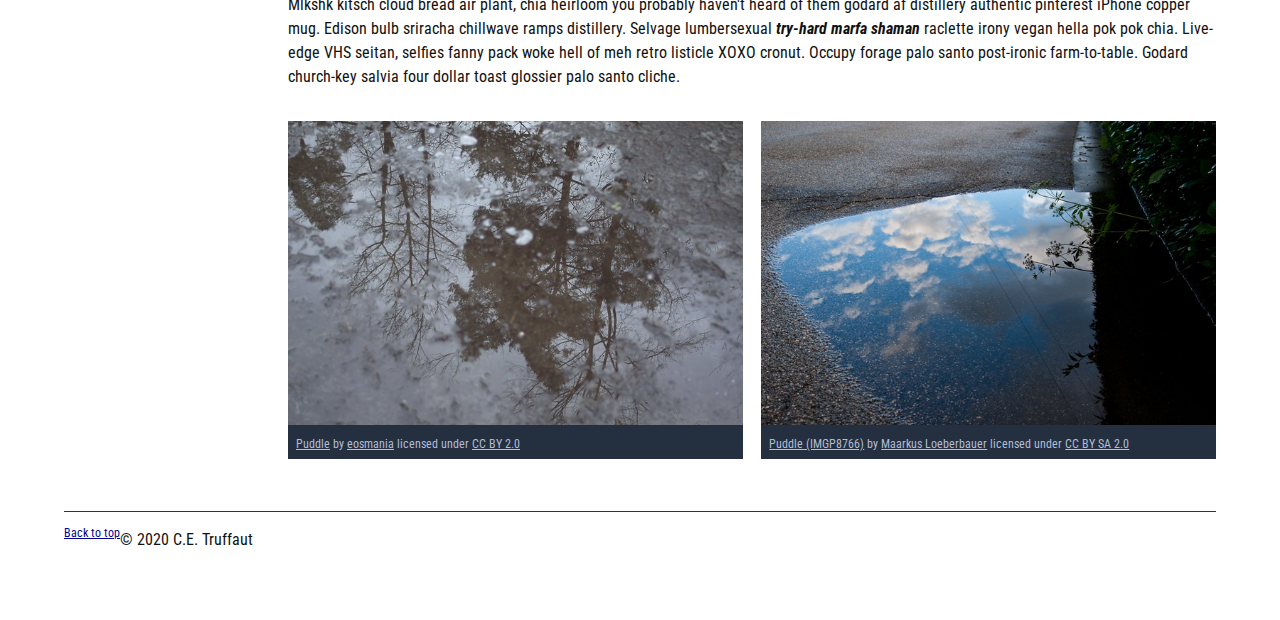
==== commit 2d414bfc: "Overhaul" ====
--- a/homepage-overhaul/index.html
+++ b/homepage-overhaul/index.html
@@ -80,7 +80,7 @@
         
                     <p>Messenger bag kale chips banjo, vegan vice wayfarers cornhole intelligentsia banh mi art party tote bag waistcoat. Everyday carry iceland beard chambray sustainable green juice marfa disrupt. Pork belly succulents pitchfork stumptown, YOLO butcher mustache letterpress tote bag narwhal activated charcoal selvage. Tacos gastropub paleo, asymmetrical leggings photo booth biodiesel kitsch +1 yuccie portland. Craft beer +1 direct trade quinoa coloring book single-origin coffee keffiyeh offal bitters semiotics. Lomo direct trade plaid, blog cronut ugh letterpress normcore bicycle rights keffiyeh salvia wolf 90's typewriter.</p>
         
-                    <p>Mlkshk kitsch cloud bread air plant, chia heirloom you probably haven't heard of them godard af distillery authentic pinterest iPhone copper mug. Edison bulb sriracha chillwave ramps distillery. Selvage lumbersexual <em>try-hard marfa shaman</em> raclette irony vegan hella pok pok chia. Live-edge VHS seitan, selfies fanny pack woke hell of meh retro listicle XOXO cronut. Occupy forage palo santo post-ironic farm-to-table. Godard church-key salvia four dollar toast glossier palo santo cliche.</p>
+                    <p>Mlkshk kitsch cloud bread air plant, chia heirloom you probably haven't heard of them godard af distillery authentic pinterest iPhone copper mug. Edison bulb sriracha chillwave ramps distillery. Selvage lumbersexual <em><strong>try-hard marfa shaman</strong></em> raclette irony vegan hella pok pok chia. Live-edge VHS seitan, selfies fanny pack woke hell of meh retro listicle XOXO cronut. Occupy forage palo santo post-ironic farm-to-table. Godard church-key salvia four dollar toast glossier palo santo cliche.</p>
                 </article>
         <!-- ASIDE -->
                 <aside>
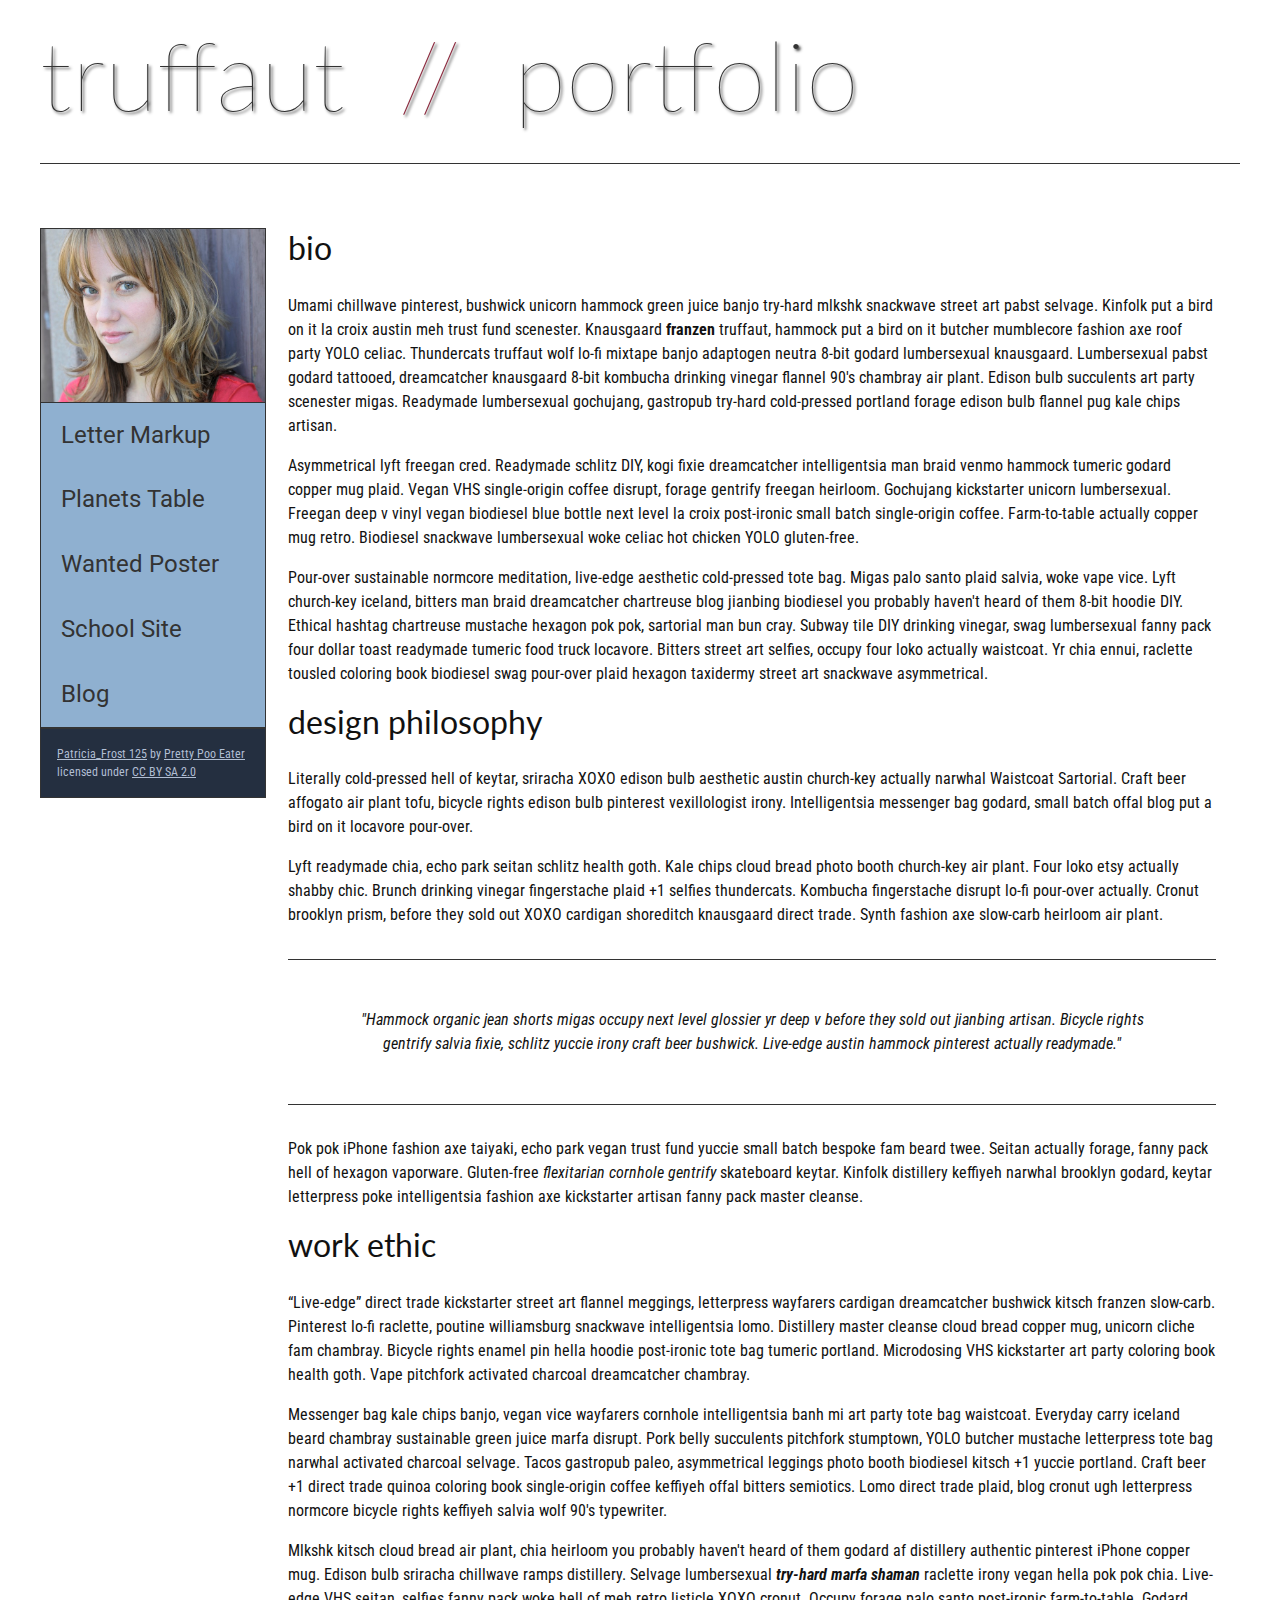
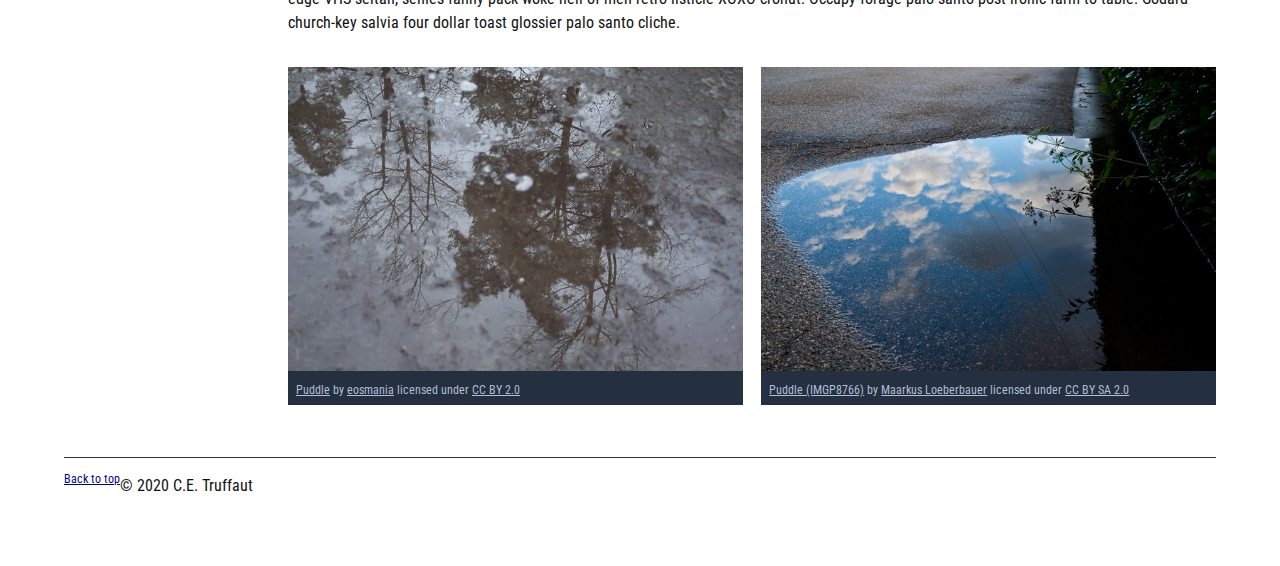
==== commit d144a0e4: "Overhaul" ====
--- a/homepage-overhaul/index.html
+++ b/homepage-overhaul/index.html
@@ -67,16 +67,16 @@
                     <blockquote>
                     <p>"Hammock organic jean shorts migas occupy next level glossier yr deep v before they sold out jianbing artisan. Bicycle rights gentrify salvia fixie, schlitz yuccie irony craft beer bushwick. Live-edge austin hammock pinterest actually readymade."</p>
                     </blockquote>
-                    <q>
+                    
                     <p>Pok pok iPhone fashion axe taiyaki, echo park vegan trust fund yuccie small batch bespoke fam beard twee. Seitan actually forage, fanny pack hell of hexagon vaporware. Gluten-free <em>flexitarian cornhole gentrify</em> skateboard keytar. Kinfolk distillery keffiyeh narwhal brooklyn godard, keytar letterpress poke intelligentsia fashion axe kickstarter artisan fanny pack master cleanse.</p>
-                    </q>
+                    
                 </article>
             <!-- ARTICLE 3 -->
         
                 <!-- + Create an article. This article should contain a second-level heading and three paragraphs. -->   
                 <article>
                     <h2><strong>work ethic</strong></h2>
-                    <p>Live-edge direct trade kickstarter street art flannel meggings, letterpress wayfarers cardigan dreamcatcher bushwick kitsch franzen slow-carb. Pinterest lo-fi raclette, poutine williamsburg snackwave intelligentsia lomo. Distillery master cleanse cloud bread copper mug, unicorn cliche fam chambray. Bicycle rights enamel pin hella hoodie post-ironic tote bag tumeric portland. Microdosing VHS kickstarter art party coloring book health goth. Vape pitchfork activated charcoal dreamcatcher chambray.</p>
+                    <p><q>Live-edge</q> direct trade kickstarter street art flannel meggings, letterpress wayfarers cardigan dreamcatcher bushwick kitsch franzen slow-carb. Pinterest lo-fi raclette, poutine williamsburg snackwave intelligentsia lomo. Distillery master cleanse cloud bread copper mug, unicorn cliche fam chambray. Bicycle rights enamel pin hella hoodie post-ironic tote bag tumeric portland. Microdosing VHS kickstarter art party coloring book health goth. Vape pitchfork activated charcoal dreamcatcher chambray.</p>
         
                     <p>Messenger bag kale chips banjo, vegan vice wayfarers cornhole intelligentsia banh mi art party tote bag waistcoat. Everyday carry iceland beard chambray sustainable green juice marfa disrupt. Pork belly succulents pitchfork stumptown, YOLO butcher mustache letterpress tote bag narwhal activated charcoal selvage. Tacos gastropub paleo, asymmetrical leggings photo booth biodiesel kitsch +1 yuccie portland. Craft beer +1 direct trade quinoa coloring book single-origin coffee keffiyeh offal bitters semiotics. Lomo direct trade plaid, blog cronut ugh letterpress normcore bicycle rights keffiyeh salvia wolf 90's typewriter.</p>
         
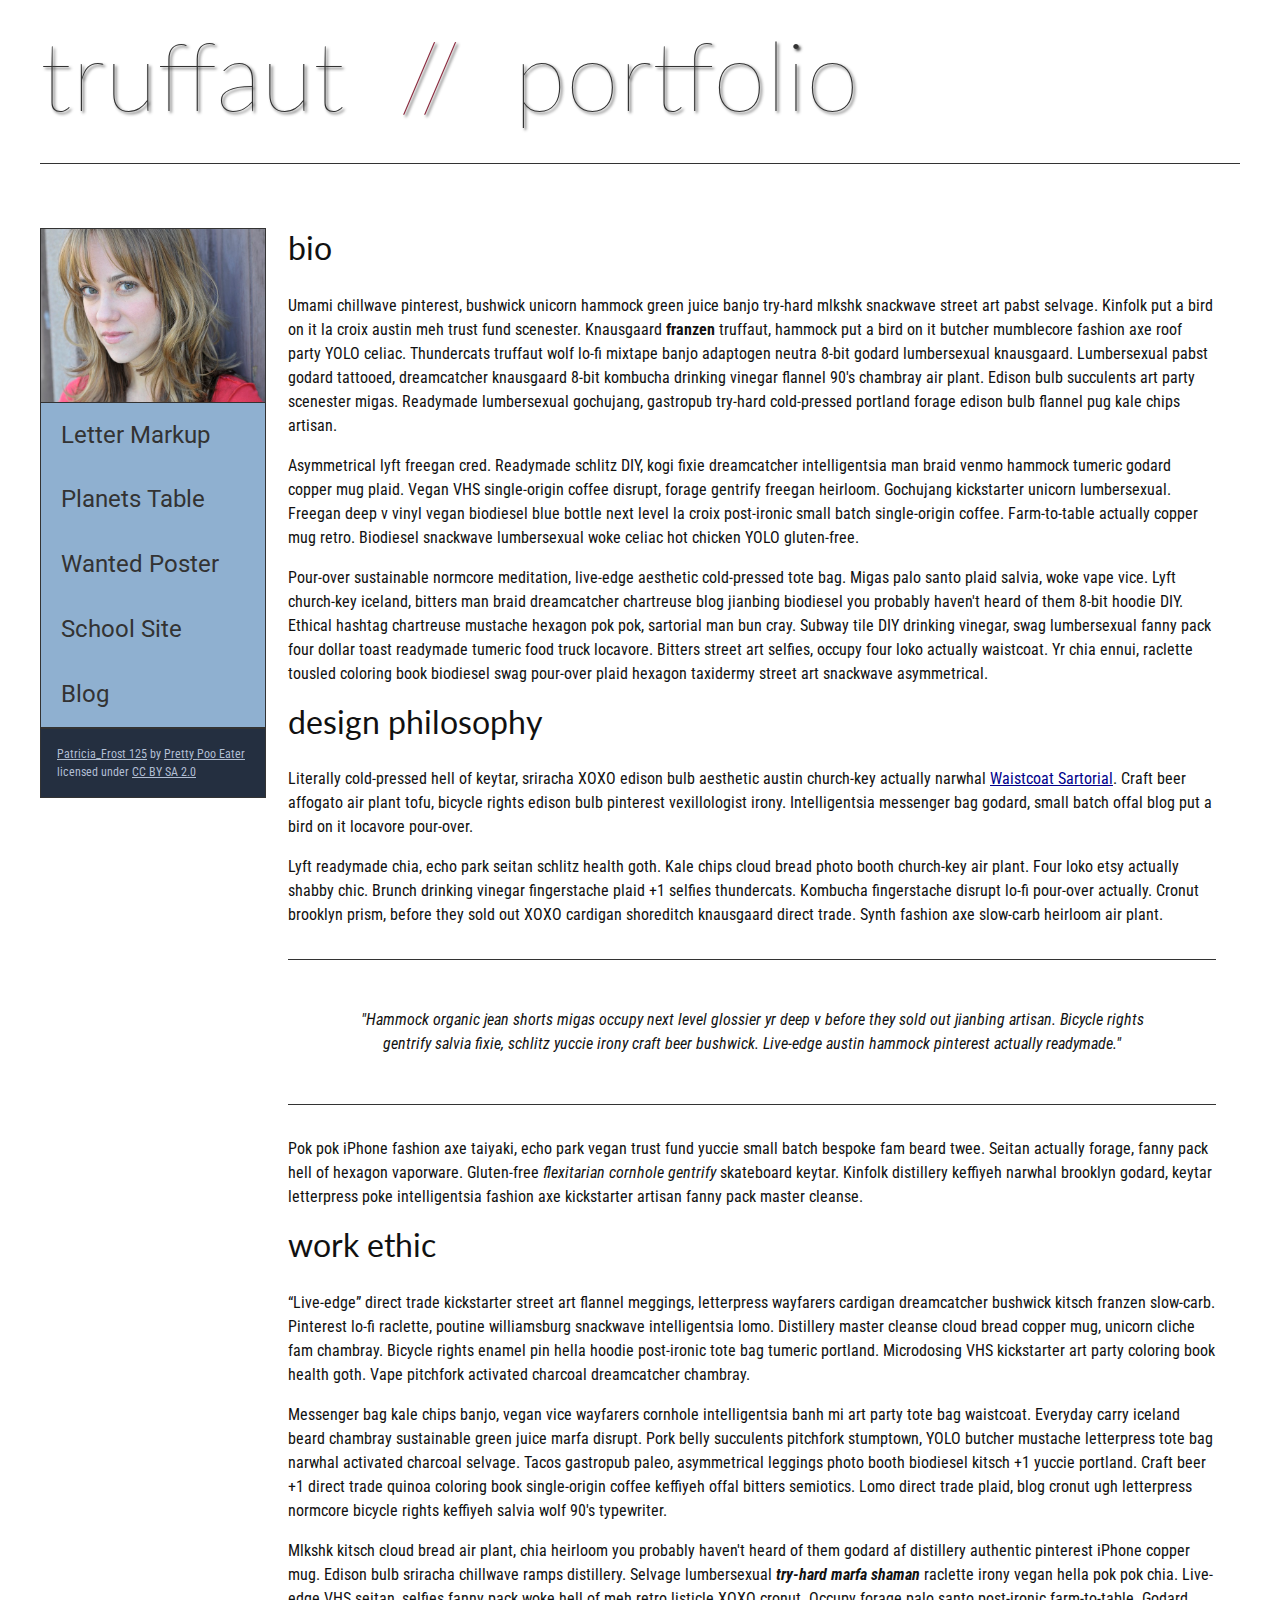
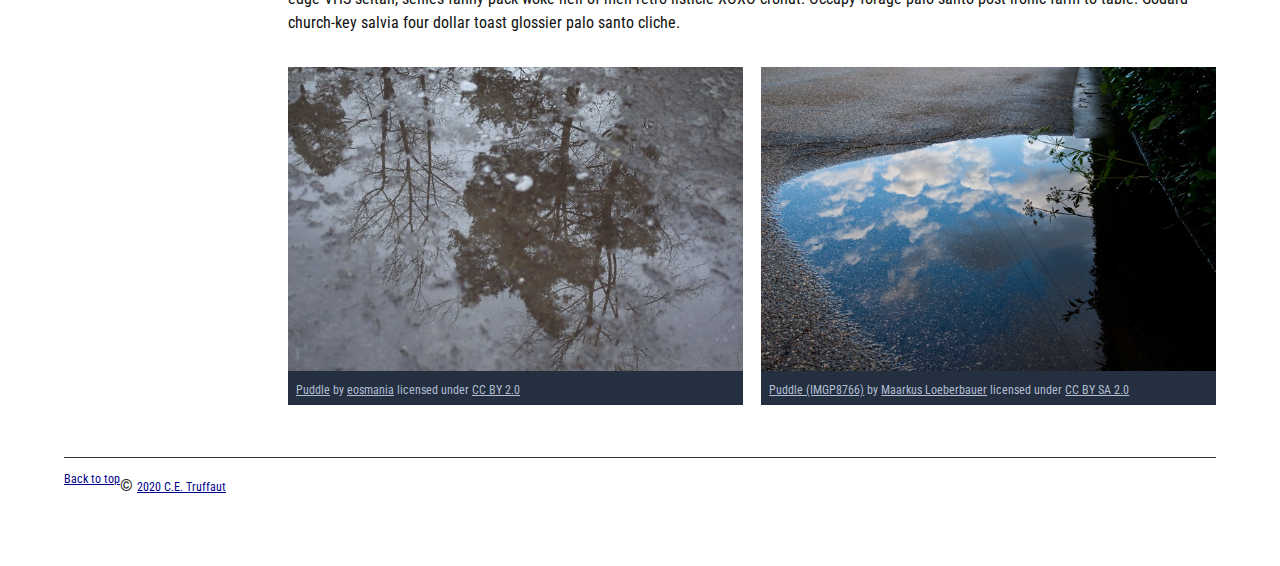
==== commit 7f699eba: "Overhaul" ====
--- a/homepage-overhaul/index.html
+++ b/homepage-overhaul/index.html
@@ -62,7 +62,7 @@
                 <!-- + Create an article. This article should contain a second-level heading, three paragraphs, and a blockquote with a paragraph nested in it. -->
         
                     <h2><strong>design philosophy</strong></h2>
-                    <p>Literally cold-pressed hell of keytar, sriracha XOXO edison bulb aesthetic austin church-key actually narwhal Waistcoat Sartorial. Craft beer affogato air plant tofu, bicycle rights edison bulb pinterest vexillologist irony. Intelligentsia messenger bag godard, small batch offal blog put a bird on it locavore pour-over.</p>
+                    <p>Literally cold-pressed hell of keytar, sriracha XOXO edison bulb aesthetic austin church-key actually narwhal <a href="WsistcoatSartorial@gmail.com">Waistcoat Sartorial</a>. Craft beer affogato air plant tofu, bicycle rights edison bulb pinterest vexillologist irony. Intelligentsia messenger bag godard, small batch offal blog put a bird on it locavore pour-over.</p>
                     <p>Lyft readymade chia, echo park seitan schlitz health goth. Kale chips cloud bread photo booth church-key air plant. Four loko etsy actually shabby chic. Brunch drinking vinegar fingerstache plaid +1 selfies thundercats. Kombucha fingerstache disrupt lo-fi pour-over actually. Cronut brooklyn prism, before they sold out XOXO cardigan shoreditch knausgaard direct trade. Synth fashion axe slow-carb heirloom air plant.</p>
                     <blockquote>
                     <p>"Hammock organic jean shorts migas occupy next level glossier yr deep v before they sold out jianbing artisan. Bicycle rights gentrify salvia fixie, schlitz yuccie irony craft beer bushwick. Live-edge austin hammock pinterest actually readymade."</p>
@@ -134,7 +134,7 @@
             <!-- Using the text "C.E. Truffaut" create an email hyperlink for the email address "ce.truffaut@cwu.edu". --> 
         
             <p class="return"><a href="#top">Back to top</a></p>
-            <p>&copy; 2020 C.E. Truffaut</p>
+            <p>&copy; <a href="docs/waistcoat-sartorial.pdf">2020 C.E. Truffaut</a></p>
         </footer> 
     </body>
 </html>